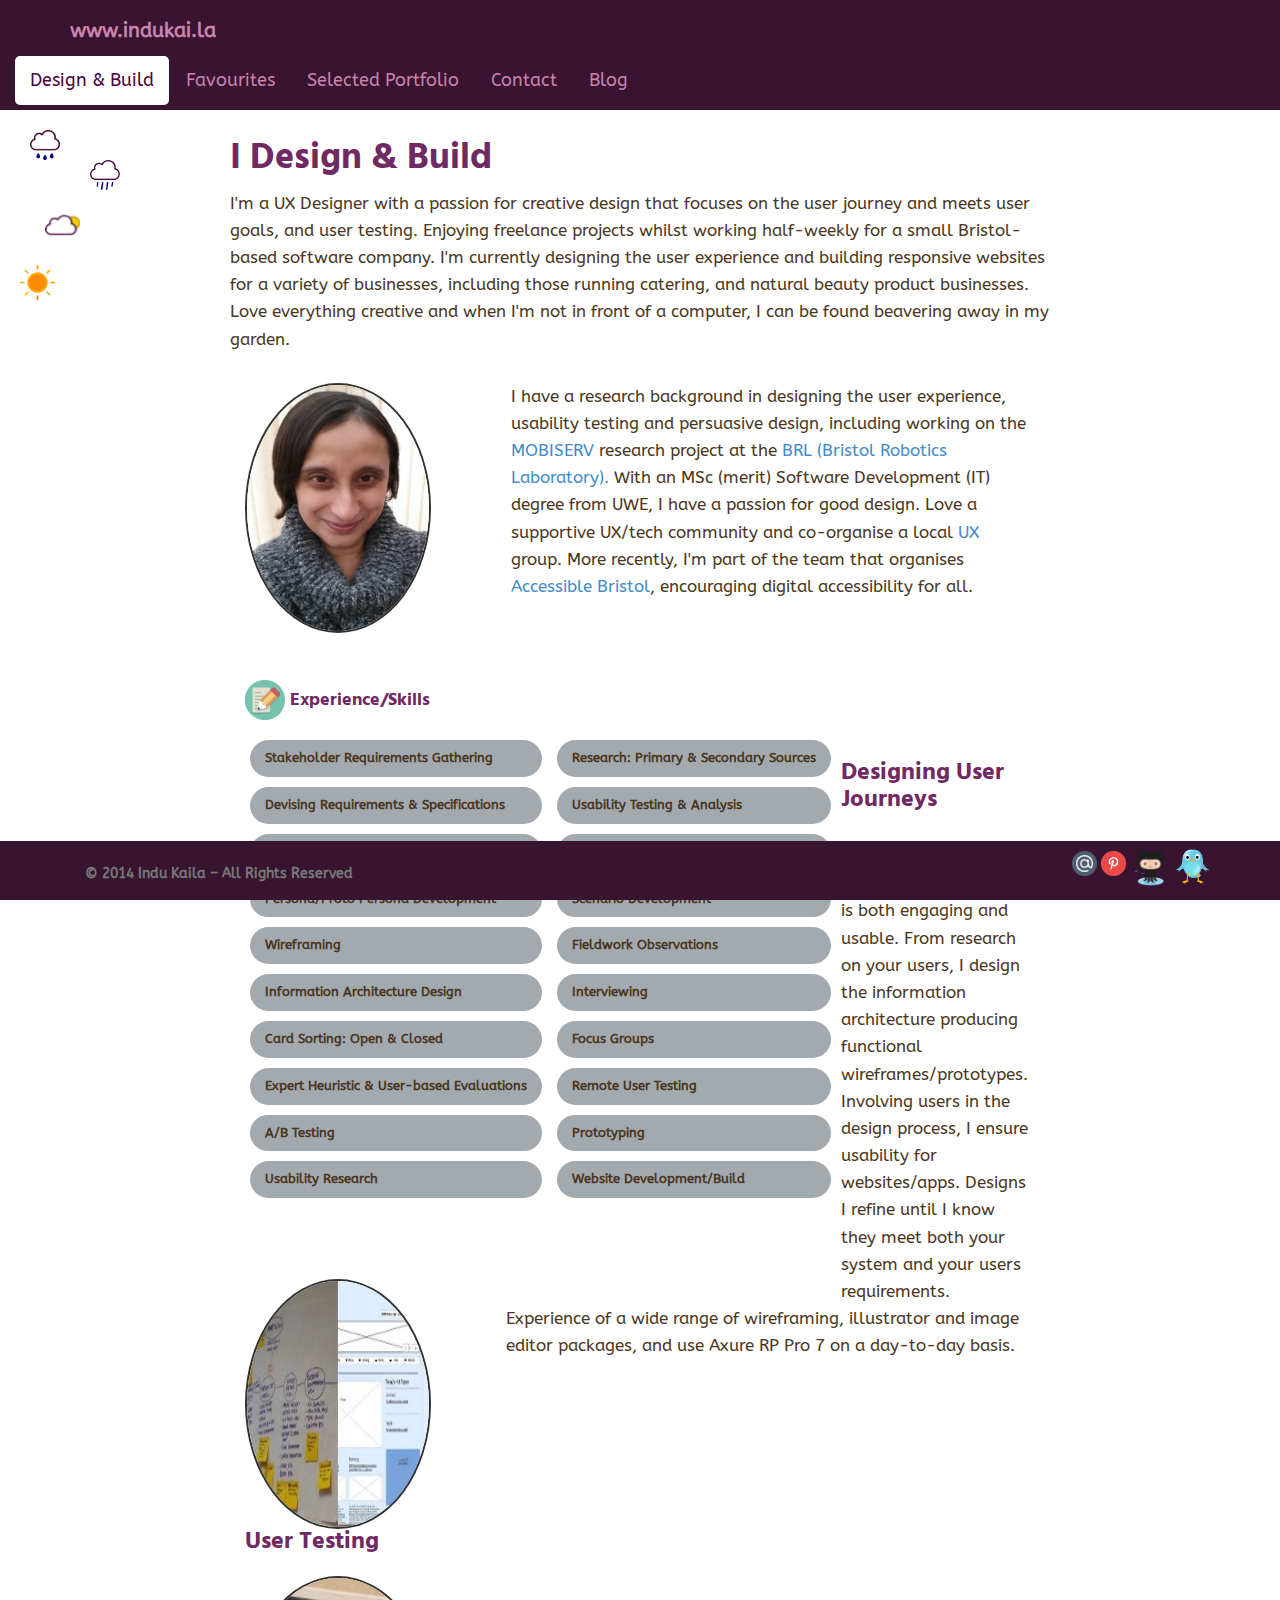
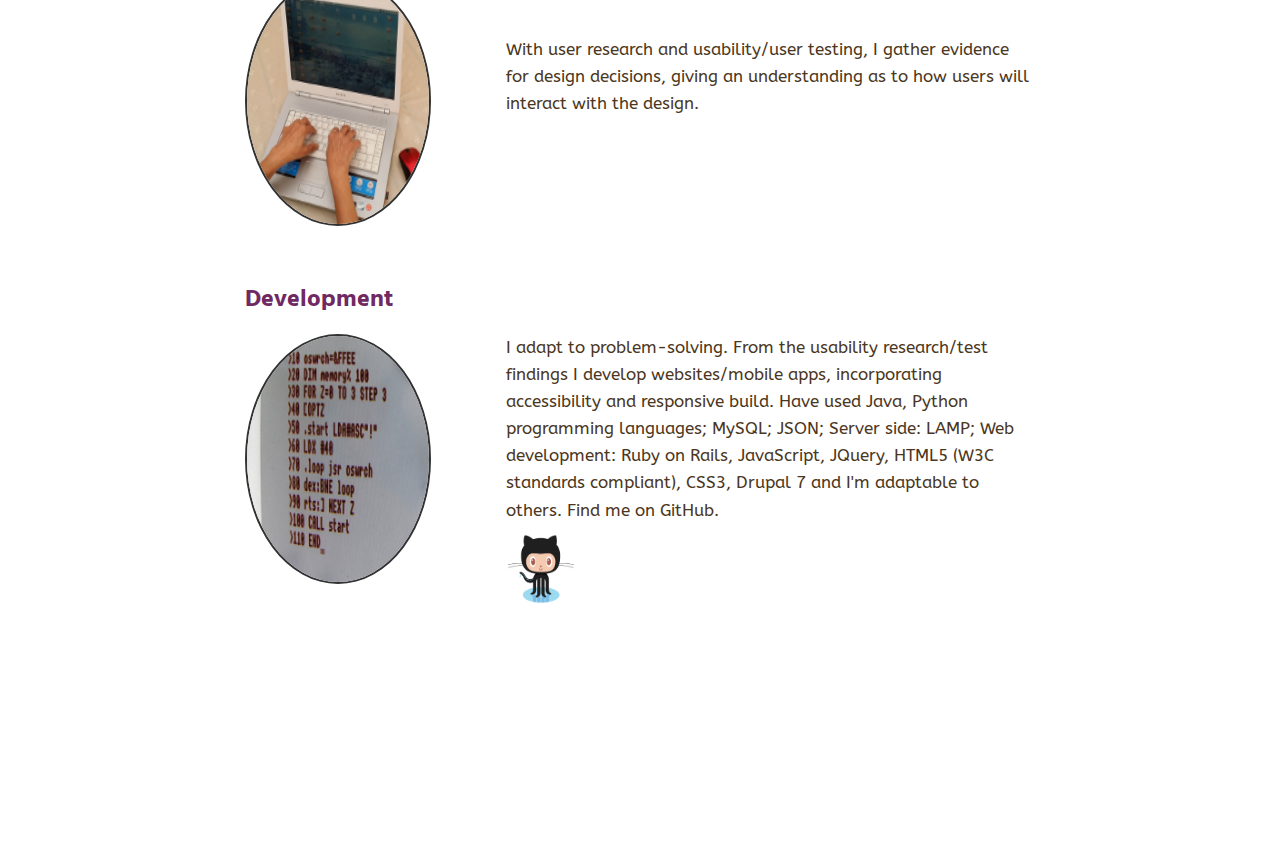
==== OwnWebsite/index.html @ 0c3d5a1a "Initial commit of html css javascript files and files associated with the web pages for the wesbite" ====
<!DOCTYPE html>
<html lang="en">
  <head>
    <title>User Experience Design, Usability Testing & Web Development Bristol | Indu Kaila</title>
    <meta charset="utf-8" />
    <meta name="viewport" content="width=device-width, initial-scale=1.0" />
    <link href="styles.css" rel="stylesheet" /> 
    <link href="indu_kaila.css" rel="stylesheet" /> 
    <link href='http://fonts.googleapis.com/css?family=ABeeZee' rel='stylesheet' type='text/css'>
    <link href='http://fonts.googleapis.com/css?family=Hind' rel='stylesheet' type='text/css'>
  </head>
  <body>
    <!--<div id="wrap">-->
       <div class="navbar navbar-default navbar-fixed-top">
        <div class="container">
         <div class="navbar-header">
           <!--<button type="button"  class="navbar-toggle" data-toggle="collapse" data-target=".navbar-collapse">           
            <div id="toggle_menu">
				<p>menu</p>	            
            </div>
            <span class="icon-bar"></span>
            <span class="icon-bar"></span>
            <span class="icon-bar"></span>
           </button>-->
           <div class="navbar-toggle" data-toggle="collapse" data-target=".navbar-collapse">menu</div> 
           <b><a class="navbar-brand" href="index.html">www.indukai.la </a></b> <!--brand in the top navbar-->
       <!--<a href="../" class="navbar-brand">Indu</a>-->
   	   </div> 
   	   </div> 
        <div class="collapse navbar-collapse">
	     <nav id="nav">
           <ul class="nav nav-pills">                <!-- did use previously"nav navbar-nav"> -->
             <li class="active"><a href="#">Design & Build</a></li>
             <li><a href="favourites.html">Favourites</a></li>
             <li><a href="selected_portfolio.html">Selected Portfolio</a></li>
             <li><a href="contact.html">Contact</a></li>
             <li><a href="blog.html">Blog</a></li>      
           </ul>
        </nav>
        </div><!--nav-collapse-->
      </div>
    <!--</div>--> 
    <div class="container">
     <!-- <div class="a start">        			
      </div>-->
     <div class="container">  
      <div id="wrap">  
	    <div class="row">
	      <div class="col-md-13">
	      	<div class="row top-buffer"> <!-- use this for lines where a buffer is needed -->		
		   		<h1>I Design & Build</h1>		
					<p>I'm a UX Designer with a passion for creative design that focuses on the user journey and meets user goals, and user testing. Enjoying freelance projects whilst working half-weekly for a small Bristol-based software company. I'm currently designing the user experience and building responsive websites for a variety of businesses, including those running catering, and natural beauty product businesses. Love everything creative and when I'm not in front of a computer, I can be found beavering away in my garden.</p>					
   						</div>    			
		   					<div class="circle_for_indu_photo">
									<img width="186" height="250" src="photo_new_indu.png" alt="Photo of Indu" class="img-circle" style="float:left; margin:0 80px 0 0;">
								</div>				
     							<p>I have a research background in designing the user experience, usability testing and persuasive design, including working on the <a href="http://www.brl.ac.uk/researchprojects/mobiservproject.aspx">MOBISERV</a> research project at the <a href="http://www.brl.ac.uk/">BRL (Bristol Robotics Laboratory).</a> With an MSc (merit) Software Development (IT) degree from UWE, I have a passion for good design. Love a supportive UX/tech community and co-organise a local <a href="http://www.meetup.com/SWUX-meetup-com/">UX</a> group. More recently, I'm part of the team that organises <a href="http://www.accessiblebristol.org.uk/">Accessible Bristol</a>, encouraging digital accessibility for all.</p>  							
     									<div	class="experience_skills_header"><h4><img width="40" height="40" src="experience_skills.png" alt="Experience/Skills icon"> Experience/Skills</h4></div>
					<div class="skills_experience_list_location">
						<p class="skills_experience_column">Stakeholder Requirements Gathering</p>
						<p class="skills_experience_column">Devising Requirements & Specifications</p>
						<p class="skills_experience_column">Collaborative Design</p>
						<p class="skills_experience_column">Persona/Proto Persona Development</p>
						<p class="skills_experience_column">Wireframing</p>
						<p class="skills_experience_column">Information Architecture Design</p>
						<p class="skills_experience_column">Card Sorting: Open & Closed</p>
						<p class="skills_experience_column">Expert Heuristic & User-based Evaluations</p>
						<p class="skills_experience_column">A/B Testing</p>	
						<p class="skills_experience_column">Usability Research</p>	
					</div>
					<div class="skills_experience_list_location">
						<p class="skills_experience_column">Research: Primary & Secondary Sources</p>		
						<p class="skills_experience_column">Usability Testing & Analysis</p>
						<p class="skills_experience_column">Task Analysis</p>
						<p class="skills_experience_column">Scenario Development</p>
						<p class="skills_experience_column">Fieldwork Observations</p>
						<p class="skills_experience_column">Interviewing</p>
						<p class="skills_experience_column">Focus Groups</p>
						<p class="skills_experience_column">Remote User Testing</p>		
						<p class="skills_experience_column">Prototyping</p>	
						<p class="skills_experience_column">Website Development/Build</p>	
					</div>
     							<h3>Designing User Journeys</h3>		
     							<div class="circle_for_design">
     							<!--<div id="circle_1">-->	
   				 				<img width="186" height="250" src="iteration_egs.jpg" alt="Iteration examples" class="img-circle" style="float:left; margin:0 75px 0 0;">
   	   					</div> 
									<p>I have an eye for detail and provide design that is both engaging and usable. From research on your users, I design the information architecture producing functional wireframes/prototypes. Involving users in the design process, I ensure usability for websites/apps. Designs I refine until I know they meet both your system and your users requirements. Experience of a wide range of wireframing, illustrator and image editor packages, and use Axure RP Pro 7 on a day-to-day basis.</p>
   	   			   	<div class="circle_for_user_testing">	
   	   			   		<h3>User Testing</h3>	
   	   			   		<!--<div id="circle_1">-->
   								<img width="186" height="250" src="user_testing_photo.png" alt="User testing" class="img-circle" style="float:left; margin:0 75px 0 0;">
   	   					</div>	
									<p>With user research and usability/user testing, I gather evidence for design decisions, giving an understanding as to how users will interact with the design.</p>		
   	   			 		<div class="circle_for_development">
   	   						<h3>Development</h3>	
   	   						<!--<div id="circle_1">-->	
   								<img width="186" height="250" src="bbc_micro_assembly_listing.png" alt="BBC Micro assembly listing" class="img-circle" style="float:left; margin:0 75px 0 0;">
   	   					</div> 
									<p>I adapt to problem-solving. From the usability research/test findings I develop websites/mobile apps, incorporating accessibility and responsive build. Have used Java, Python programming languages; MySQL; JSON; Server side: LAMP; Web development: Ruby on Rails, JavaScript, JQuery, HTML5 (W3C standards compliant), CSS3, Drupal 7 and I'm adaptable to others. Find me on GitHub.</p><a href="https://github.com/InduKaila"><span title="I'm on GitHub"><img src="Octocat.png" alt="github_icon" width="70" height="70"></span></a>			
     	  </div>
     	 </div>
     	 </div>	  	
     				<div id="cloudyRain">
     				  	<img width="30" height="30" src="cloudy_rain_purple_lining.png" alt="Cloud and rain">
     				</div>	
					<div id="heavyRain">
     				  	<img width="30" height="30" src="heavy_rain_purple_lining.png" alt="Cloud and heavy rain">
     				</div>	
     				<div id="sunshineRise">
     				  	<img width="35" height="20" src="sunshine_rise_purple_lining.png" alt="Sunshine rise">
     				</div>	
     				<div id="sunshine">
     				  	<img width="35" height="35" src="sunshine.png" alt="Sunshine">
     				</div>			 	
   		   	</div>
    </div>
		  <!--</div>-->
      <div class="navbar navbar-default navbar-fixed-bottom">
	   	<div class="container">
	     		<p class="navbar-text">&copy; 2014 Indu Kaila  &ndash; All Rights Reserved</p>
      	   <span id="twitter_icon_bottom"><a href="https://twitter.com/PinnyPinschen"><span title="Tweet me on Twitter"><img src="twitter_bird.png" alt="twitter_icon" width="35" height="35"></span></a></span>
	         <span id="github_icon_bottom"><a href="https://github.com/InduKaila"><span title="I'm on GitHub"><img src="Octocat.png" alt="github_icon" width="49" height="37"></span></a></span>
	         <span id="pinterest_icon_bottom"><a href="http://www.pinterest.com/uxdesignbuild/"><span title="Pin me on Pinterest"><img src="pinterest.png" alt="pinterest_icon" width="25" height="25"></span></a></span>
	         <span id="email-contact_icon_bottom"><a href="mailto:pinschen@gmail.com" target="_top"><span title="To email me"><img src="email.png" alt="email icon" width="25" height="25"></span></a></span>	   
      	</div>  
      </div> 
     <!--</div>-->
     <div id="push">
     </div>
     
       <div class="footer">
           <div class="container">
           	<p class="muted credit"></p>
           </div>
       </div>   
    <!--</div>/.container -->
    
    <script type="text/javascript" src="https://ajax.googleapis.com/ajax/libs/jquery/1.10.2/jquery.min.js"></script>
    <script src="js/bootstrap.js"></script>
  </body>
</html>
---- OwnWebsite/indu_kaila.css ----
/*headings*/
h1 {
	  font-family: 'Hind', sans-serif;
	  margin-top: 40px;
	  /*margin-top: 28px;*/
     margin-bottom: 10px;
	  color: #702963; /*Dark purple colour*/
	  font-weight: bold; 
}


h2 {
	  font-family: 'Hind', sans-serif;
	  margin-top: 20px;
     margin-bottom: 5px;
	  color: #702963; /*Dark purple colour*/
	  font-weight: bold; 
}


h3 {
    font-family: 'Hind', sans-serif;
    margin-top: 40px;
    margin-bottom: 20px;
    color: #702963; /*Dark purple colour*/
    font-weight: bold; 
    /*clear: both;  /*new*/
}
 
 
h4 {
    font-family: 'Hind', sans-serif;
    margin-top: 20px;
    margin-bottom: 5px;
    color: #702963; /*Dark purple colour*/
    font-weight: bold; 
    clear: both;  /*new*/
}


h5 {
    font-family: 'Hind', sans-serif;
    margin-top: 80px;
    margin-bottom: 40px;
    color: #702963; /*Dark purple colour*/
    font-weight: bold; 
}


/*layout for header on the more to come page*/
.header_on_more_to_come_page {
	 font-family: 'Hind', sans-serif;
	 font-size: 15px;
  	 background-color:  #A2A9AF; /*blue grey chateau*//*#C1CDCD; /*Azure 3 colour*/
  	 border-radius: 20px;
  	 padding: 8px 15px 8px 15px;
    margin-top: 40px;  
    margin-bottom: 30px;
    margin-left: -5px;
    margin-right: 600px;
}



/*body*/  
body {
    font-family: 'ABeeZee', sans-serif;
    font-size: 17px;
    line-height: 1.6;
    color: #4B3621; /*Cafe noir (black coffee) colour*/ 
    background-color:  #FFFFFF; /*#E3DAC9; /*bone*//*#F5F5DC; /*#FFFFFF;*/
  /*background-image:url('brickinvert4.png');*/
    margin: 0% 18%;
    margin-bottom: 180px;
    padding-top: 100px;
}  



/*two lists of skills/experience*/
.skills_experience_column {
    font-family: 'ABeeZee', sans-serif;
    font-size: 13px;
    /*font-style: normal;*/
    font-variant: normal;
    color: #4B3621; /*Cafe noir colour*/
    font-weight: bolder;
    background-color: #A2A9AF; /*blue grey chateau*/ /*#C1CDCD; /*Azure 3 colour*/
    border-radius: 20px;
    padding: 8px 15px 8px 15px;
    margin-top: 10px;  
    margin-bottom: 1px;
    margin-left: 5px;
    margin-right: 10px;
}




/*layout for the two lists of skills/experience columns*/
.skills_experience_list_location {
	 float: left;
	 margin-bottom: 80px;
}




/*uxdesign I heart on home page*/
.ux_design_i_heart {
	 margin-top: 5px;
    margin-bottom: 1px;
    padding-top: 20px;
    padding-bottom: 5px;
    padding-left: 0;
    margin-left: 0;
}



/*uxdesign I heart left and right columns on home page*/
.ux_design_i_heart_list_left_column {
    float: left;
    width: 40%;
    margin:0 10px 0 0;
}


.ux_design_i_heart_list_right_column {
    margin-left: 60%; 
}




/*bookmarks*/
.bookmarks {
	 margin-top: 1px;
    margin-bottom: 50px;
    padding-top: 10px;
    padding-bottom: 5px;
    padding-left: 0;
    margin-left: 0;
}
	
	


/*bookmark list left and right columns on home page*/
.bookmark_list_left_column {
	 margin-top: 30px;
    float: left;
    width: 40%;
    margin:0 40px 0 0;
}



.bookmark_list_right_column {
    margin-left: 60%;
}




/*experience skills header on home page*/
.experience_skills_header {
	 margin-top: 80px;
    margin-bottom: 10px;
}



/*experience drawing on home page*/
.experience_skills_drawing {
	 margin-top: 1px;
	 margin-bottom: 180px;
	 padding-top: 5px;
}




/*UX Bookshelf*/
.ux_bookshelf {
	 margin-top: 40px;
    margin-bottom: 50px;
    padding-top: 40px;
    padding-bottom: 5px;
    padding-left: 0;
    margin-left: 0;
}




/*UX Bookshelf - removing the bullet point for the book description*/
.book_description {
   margin-bottom: 20px;
}




/*horizontal purple block at the end of the Contact page*/
#horizontal_page_ending_block {
    width: 100%; /*700px;*/
    height: 25px;
    background-color: #381431; /*Dark purple colour*/
    margin-top: 20%;
}



/*circular photos*/
.circle_for_indu_photo {
    margin-top: 20px;
    margin-bottom: 20px;	
}


.circle_for_design {
    margin-top: 20px;
    margin-bottom: 30px;
    /*clear: both;  /*new*/*/
}


.circle_for_user_testing {
    margin-top: 60px;
    margin-bottom: 80px;
    clear: both;  /*new*/
}


.circle_for_development {
    margin-top: 170px;
    margin-bottom: 20px;
    clear: both;  /*new*/
}
 
 
.img-circle {
    border: solid 2px #323232; /*shade of black colour*/
}
 
 

/*square drawing*/
#square_1 {
    margin-top: 10px;
    position: relative;
    top: 10%;
    left: 25%;
}



@media screen and (max-width: 698px) {
#square_1 {
	 display: none;
	}
}


/*note pad photo*/
.notepad_photo {
	 border: solid 5px #5E5E5E; 
	 border-radius: 20px;	
	 margin-top: 10px;
	 margin-bottom: 20px;
	 margin-left: 190px;
	 position: center;
}



/*location of the 'me' illustration*/
#illustration_me_location {
	 margin-left: 150px;
}


#illustration_me_favourites_location {
 	margin-left: 120px;
 	margin-bottom: 70px;
}



/*several chunks of code, navigation bar related:-*/
.nav {
	margin-bottom: 5px;
}



#nav ul li.active a,
#nav ul li a:hover {
    color: #4E0041; /*Purple colour of font when highlighted*/
    /*line-height: 17px;/*keep the line-height the same in the hovered and non-hovered states to prevent the menu fidgeting at mouse hover*/*/
}


.nav > li > a:hover,
.nav > li > a:focus {
    text-decoration: none;
    background-color: #FFFFFF; /*White colour of pillboxes*/
    font-weight: normal; 
    /*line-height: 17px;/*removed this to keep the line-height the same in the hovered and non-hovered states to prevent the menu fidgeting at mouse hover*/*/
}


.navbar-default .navbar-link:hover {
    color: #FFFFFF;	/*White colour of pillboxes when you hover*/
}


.nav > li > a {
    position: relative;
    display: block;
    color: #CA82AF; /*Colour of font on navbar*/ 
    font-size: 18px;    
}


.nav > li.disabled > a:hover,
.nav > li.disabled > a:focus {
    color: #98817B; /*Cinereous colour*/
    text-decoration: none;
    background-color: transparent;
    cursor: not-allowed;
}


.nav-pills > li.active > a,
.nav-pills > li.active > a:hover,
.nav-pills > li.active > a:focus {
    color:  #FFFFFF; 
  /*height of stationary pillbox when page clicked*/
    background-color:  #FFFFFF; /*White colour of pillboxes when the page is permanently clicked*/
}


.navbar-default {
 	 font-family: 'ABeeZee', sans-serif;
    color: #FFFFFF; /*Changed to the #FFFFFF so as to not have a dark brown line under the navbar*/
    background-color: #FFFFFF; /*White colour*/
    border-color: /*#e7e7e7;*/
    margin-left: /*11%;*/
    margin-right: /*11%;*/
    padding-bottom: 0.5%;
    padding-top: 0.5%;
    border-color:  #FFFFFF; /*White colour*/
    border-bottom: 0px solid;
}



.navbar-brand {
    float: left;
    /*padding: 15px 15px;*/
    font-family: 'ABeeZee', sans-serif;
    font-size: 20px;
    line-height: 20px;
    color: #8B1A1A; /*Saddlebrown colour*/
}


.navbar-default .navbar-brand {
    color:  #CA82AF; /*Variation of pink colour*/
    font-family: 'ABeeZee', sans-serif;
    font-weight: bold;
}


.navbar-default .navbar-brand:hover,
.navbar-default .navbar-brand:focus {
	 font-family: 'ABeeZee', sans-serif;
    color: #FFFFFF; /*White colour*/
    background-color: transparent;
}


.navbar-fixed-bottom {
    background-color: #381431; /*Purple colour*/
    /*#2a0f25;*/
    /*#43183b;*/
    /*#4e1c45;*/
    /*background-image:url('brickinvert4.png');*/   
}


.navbar-fixed-top {
    background-color: #381431; /*Purple colour*/
    /*#43183b;*/
    /*#2a0f25;*/
    /*#43183b;*/
    /*#4e1c45;*/
    font color: #FFFFFF; /*White colour*/
    /*font-weight: normal;*/
    /*background-image:url('brickinvert4.png');*/
    text-align: center;
    /*margin-bottom: 5px;*/
}


.navbar-text {
	 font-family: 'ABeeZee', sans-serif;
    font-size: 14px;	 
    font-weight: bold;
    /*margin-right: 740px;*/
}



#email-contact_icon_bottom {
	 position: relative;
	 float: right; /*left;*/
	 padding-top: 1px;
}



#pinterest_icon_bottom {
	 position: relative;
	 float: right; /*left;*/
	 padding-top: 1px;
	 padding-left: 4px;
}



#github_icon_bottom {
	 position: relative;
	 float: right; /*left;*/
	 padding-top: 1px;
}



#twitter_icon_bottom {
	 position: relative;
	 float: right; /*left;*/
	 padding-top: 1px;
}



#toggle_menu {
	color: #FFFFFF; /*White colour*/
}



.navbar-default .navbar-toggle:hover, .navbar-default .navbar-toggle:focus {
    background-color: grey; /*Grey colour*/
}



/*to hide the horizontal scrollbar*/
/*html, body {
    max-width: 100%;
    overflow-x: hidden;
}*/



/*forms*/
.formRow label {
	 color:  #926F5B;
	 font-family: 'ABeeZee', sans-serif;
    /*font-family: Arial, Verdana, sans-serif;*/
    font-size: 16px;
    font-weight: bold;
    display: block;
}


.formRow:hover label {
	 color: #A85387; /*Dahlia mauve colour*/
}


.formReq {
	 color:  #0AA0E9; /*Blue colour*/
	 font-family: 'ABeeZee', sans-serif;
	 /*font-family: Arial, Verdana, sans-serif;*/ 
	 font-size: 0.923em;
	 line-height: 1em;
	 margin-top: 150px; 
	 padding-left: 20px;
}


.formRow {
	 padding-top: 10px;
}



/*button on the contact form*/ 
button {  
	 color: #4B3621; /*Cafe noir colour*/
	 font-family: 'ABeeZee', sans-serif;
    /*font-family: Arial, Tahoma, Verdana, sans-serif;*/ 
    font-size: 1em; 
    font-weight: normal;
    margin-left: 1%; 
    margin-bottom: 100px;
    border: solid 1px #000;
    border-radius: 10px;
}


button:hover {
     background-color:#CA82AF; /*Purple colour*/
} 



/*portfolio folder*/ 
#folder {
	  padding-left: 30%; /*230px;*/
	  padding-top: 1%; /*40px;*/
	  white-space: pre-line;
}


.folders {
     list-style: none;	
     margin-top: 40px;
     margin-bottom: 40px;   
     padding-bottom: 20px;
     margin-left:-40px;
     /*margin: 0 15px 0 0;*/
}


#folders li {
	  padding: 30px 50px 5px 0px;
}




/*icons*/
#cloudyRain {
	  position: fixed;
	  top: 130px;
	  left: 30px;
}


#heavyRain {
	  position: fixed;
	  top: 160px;
	  left: 90px;
}

	 
#sunshineRise {
	  position: fixed;
	  top: 210px;
	  left: 45px;
}


#sunshine {
	  position: fixed;
	  top: 265px;
	  left: 20px;
}


#back_arrow {
	  font-family: 'ABeeZee', sans-serif;
	  font-size: 15px;	 
	  position: fixed;
     bottom: 80px;
	  left: 50px; 
}



/*image border on portfolio squares*/
.imgborder {
     border: 5px solid #808080;	/*Dark grey colour*/
}



/*image border on portfolio squares to change colour when hovering over the squares*/
.imgborder:hover {
     border-color: #702963; /*Purple colour*/
}



/*Text info on the portfolio squares when the user hovers over the squares*/
.info {
     background-color: Black;
     filter: alpha(opacity=70);
     opacity: 0.7;
     position: absolute;
     display: block;
     color: White;
     font-family: 'ABeeZee', sans-serif;
     text-align: center;
     font-size: 12pt;
     padding-bottom: 3px;
     padding-top: 1px;
     outline-width: 5px solid black;
     margin-left: 5px;
     margin-right: 5px;
}



/*ios7 OfferApp screen designs png image*/
#ios7_offerapp_screen_designs {
	  padding-right: 0px;
	  padding-top: 5px;
	  padding-bottom: 30px;
	  margin-bottom: 60px;
}



/*to make sure there is a margin below the ios7 OfferApp screen designs image*/
#ios7_offerapp_design {
	margin-top: 50px;
	margin-bottom: 80px;
}



/*Bristol Wireless screen design png images*/
#bristol_wireless_screen_designs {
	  padding-right: 0px;
	  padding-top: 30px;
	  padding-bottom: 30px;
}



/*clickable portfolio square images on the selected portfolio page*/
#portfolio_squares ul li {
     list-style-type: none;
     padding-left: 2px;
     padding-right: 2px;
     padding-top: 2px;
     padding-bottom: 2px;
     float: left;
}	



/*location of clickable images on the selected portfolio page*/
.portfolio_location {
	  margin-top: 0.5px;
     margin-bottom: 180px;  
     margin-left: -10px;
}




/*outcomes from work done on each of the pages showing the portfolio pieces*/
.work_outcomes {
     font-family: 'ABeeZee', sans-serif;
     font-size: 14px;
     /*font-style: normal;*/
     font-variant: normal;
     color: #4B3621; /*Cafe noir colour*/
     font-weight: bold;
     background-color:  #A2A9AF; /*blue grey chateau*//*#C1CDCD; /*Azure 3 colour*/
     border-radius: 20px;
     padding: 8px 15px 8px 15px;
     margin-top: 10px;  
     margin-bottom: 1px;
     margin-left: -5px;
     margin-right: 10px;
}



/*the text tooltip ie text appearing when the user hovers over the specified image - used on the Twitter bird image on the contact page and the back arrow image on each of the pages showing the portfolio pieces*/
.tooltip {
    display: inline;
    position: relative;
}



.tooltip:hover:before {
    border: solid;
    border-color: #333 transparent;
    border-width: 6px 6px 0 6px;
    bottom: 20px;
    content: "";
    left: 50%;
    position: absolute;
    z-index: 99;
}



.tooltip:hover:after {
    background: #333;
    background: rgba(0,0,0,.8);
    border-radius: 5px;
    bottom: 26px;
    color: #fff;
    content: attr(title);
    left: 20%;
    padding: 5px 15px;
    position: absolute;
    z-index: 98;
    width: 220px;
}




/*to make sure the height of the footer is the same as the margin-bottom of the body so that pages are able to scroll down fully*/
.footer {
  height: 70px;
}



/*responsive layout for all the images - catering for differing screen widths/devices, including mobile and tablet*/
img {max-width:100%}



/*responsive layout - catering for differing screen widths/devices, including mobile and tablet*/
@media screen and (max-width: 600px) {
#cloudyRain, #heavyRain, #sunshineRise, #sunshine, #back_arrow, #note_pad {
	  display: none; /*icons to disappear at this width of device to aid a clear responsive layout*/	
}
body {
	  margin: 12px; /*margin setting to aid a responsive layout*/
}	
.formText, .formTextarea, .formSelect {
	  width: 100%;		/*aid a responsive layout*/
}	
/*ios7 OfferApp screen image close-up to disappear at this width of device to aid a clear responsive layout*/
#ios7_offerapp_closeup {
	display: none;
}
/*horizontal purple block to disappear at this width of device to aid a clear responsive layout*/
#horizontal_page_ending_block {
	display: none;
}
/*the menu to display on a separate line at this width of device to aid a clear responsive layout*/
.nav-pills>li {
	clear: both;
}
/*the list to display on a separate line at this width of device to aid a clear responsive layout*/
.ux_bookshelf {
	clear: both;
}
/*to tidy-up the layout of the icon at this width of device to aid a clear responsive layout*/
#pinterest_icon_bottom {
 clear: both;
 margin-bottom: 2px;
}
/*to tidy-up the layout of the icon at this width of device to aid a clear responsive layout*/
#email-contact_icon_bottom {
 margin-bottom: 10px;
}
}


/*responsive layout - catering for differing screen widths/devices, including mobile*/
/*amend the gap above the page h1 headings to be responsive*/ 
@media screen and (max-width: 755px) {
h1 {
	margin-top: 20px;
}
}


/*responsive layout - catering for differing screen widths/devices, including mobile and tablet - 
text to move below the circular images*/
@media screen and (max-width: 400px) {	
.circle_for_indu_photo, .circle_for_design, .circle_for_user_testing, .circle_for_development {
	 margin-top: 10px;
    margin-bottom: 10px;
	 content: "";
    width: 12em;
    display: block;
    overflow: hidden;
  /*for Demonstration to see check the text moves to below the circular images:*/
  /*border: 1px solid green;*/
}
}


/*responsive layout - catering for differing screen widths/devices, including mobile and tablet*/
@media screen and (max-width: 400px) {	
#illustration_me_favourites_location {
 	margin-left: 50px;
 	margin-bottom: 70px;
}
}


/*responsive layout - catering for differing screen widths/devices, including mobile*/
@media screen and (max-width: 400px) {
.footer {
	 margin-top: 90px;
}
}

/*.navbar-fixed-bottom {
position: static;
}*/
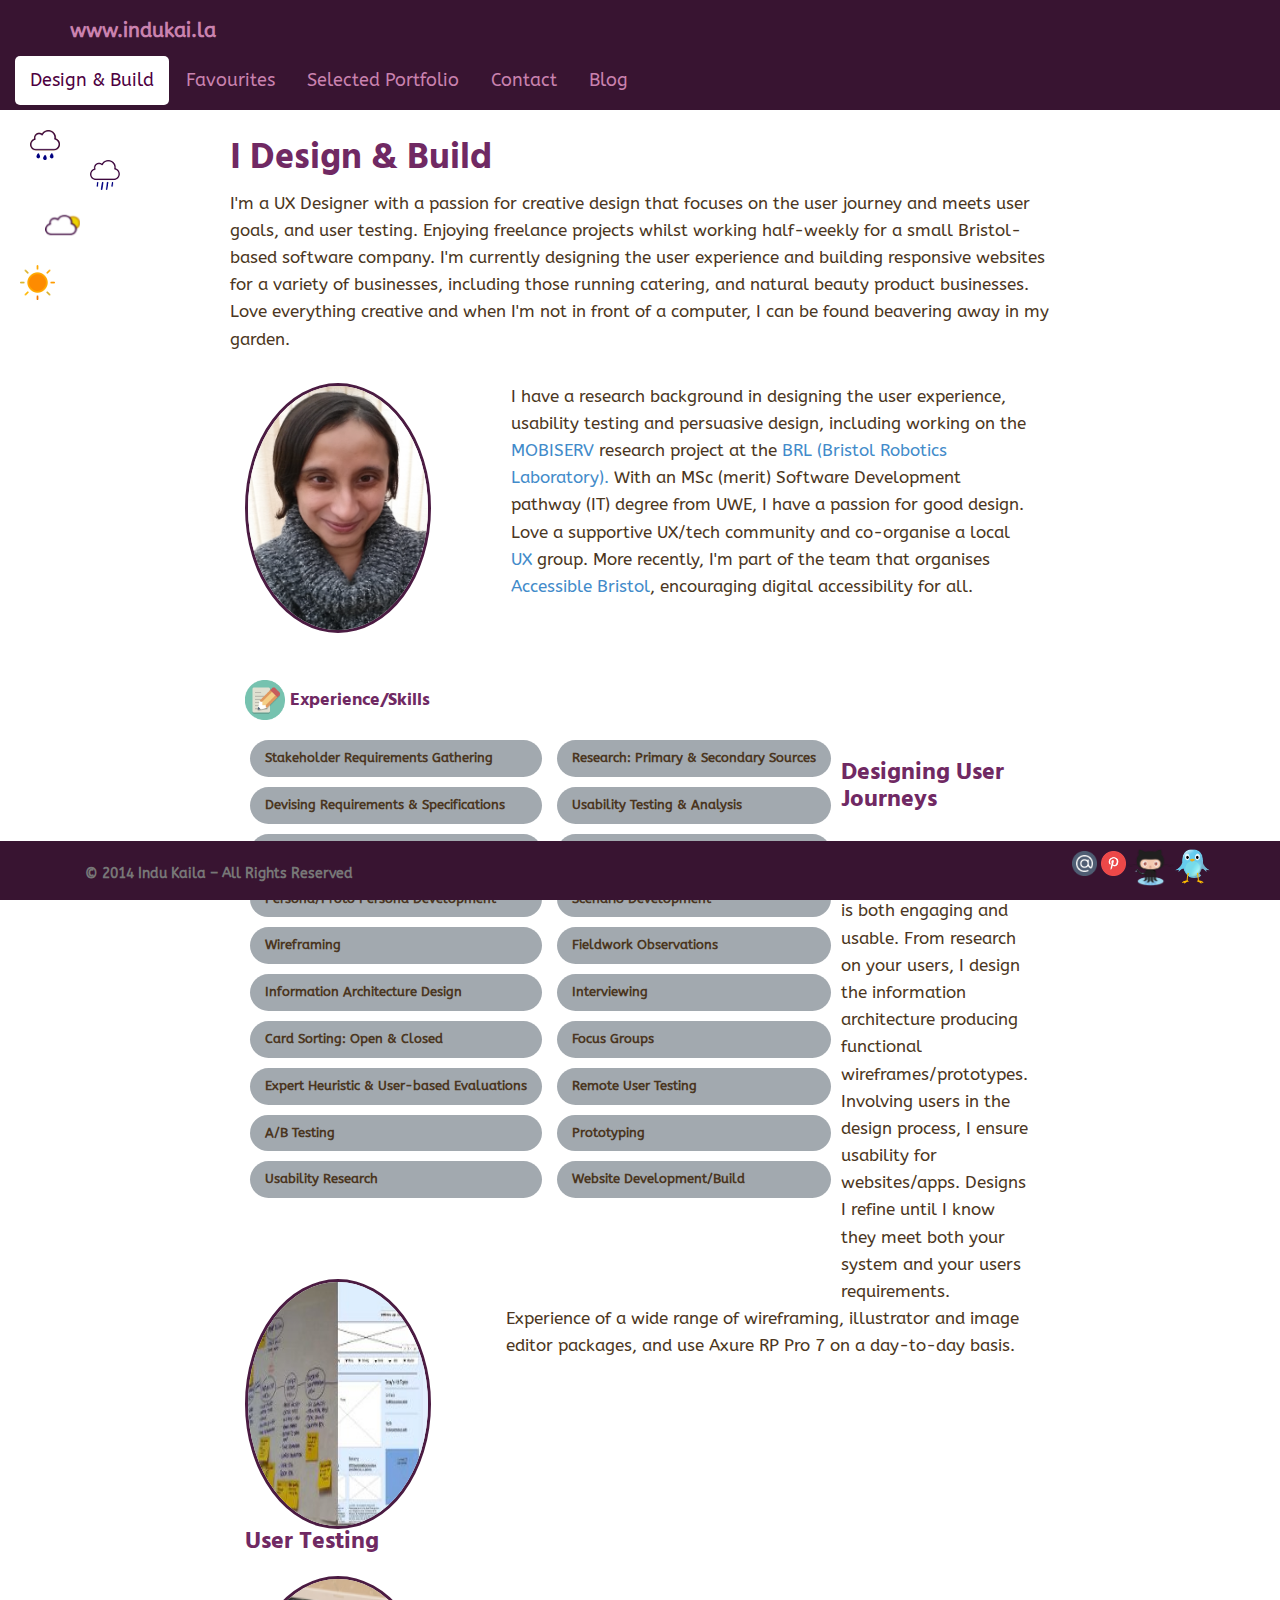
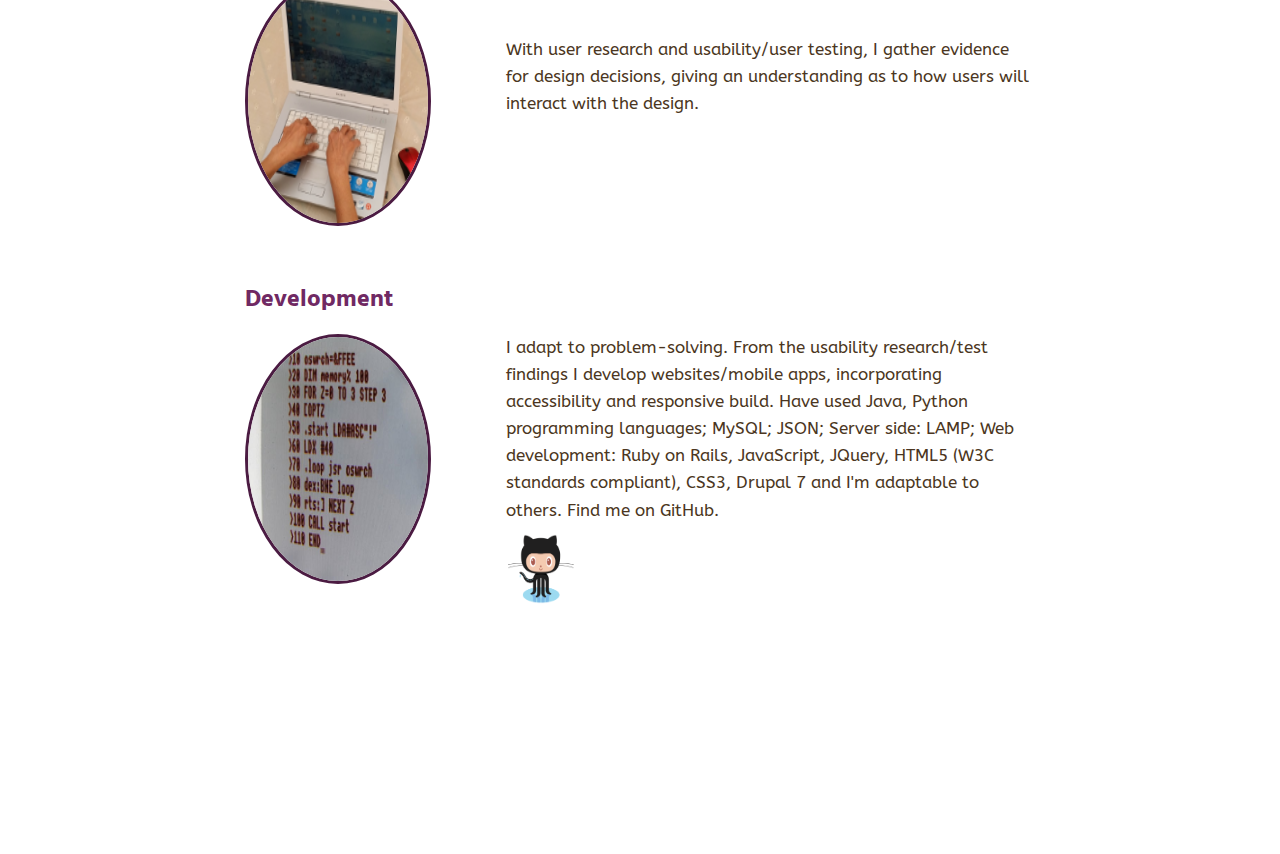
==== commit 83c030a3: "Changed the font to the navbar brand and footer to all html files" ====
--- a/OwnWebsite/index.html
+++ b/OwnWebsite/index.html
@@ -8,6 +8,7 @@
     <link href="indu_kaila.css" rel="stylesheet" /> 
     <link href='http://fonts.googleapis.com/css?family=ABeeZee' rel='stylesheet' type='text/css'>
     <link href='http://fonts.googleapis.com/css?family=Hind' rel='stylesheet' type='text/css'>
+    <link href='http://fonts.googleapis.com/css?family=Dancing+Script' rel='stylesheet' type='text/css'>
   </head>
   <body>
     <!--<div id="wrap">-->
@@ -54,7 +55,7 @@
 		   					<div class="circle_for_indu_photo">
 									<img width="186" height="250" src="photo_new_indu.png" alt="Photo of Indu" class="img-circle" style="float:left; margin:0 80px 0 0;">
 								</div>				
-     							<p>I have a research background in designing the user experience, usability testing and persuasive design, including working on the <a href="http://www.brl.ac.uk/researchprojects/mobiservproject.aspx">MOBISERV</a> research project at the <a href="http://www.brl.ac.uk/">BRL (Bristol Robotics Laboratory).</a> With an MSc (merit) Software Development (IT) degree from UWE, I have a passion for good design. Love a supportive UX/tech community and co-organise a local <a href="http://www.meetup.com/SWUX-meetup-com/">UX</a> group. More recently, I'm part of the team that organises <a href="http://www.accessiblebristol.org.uk/">Accessible Bristol</a>, encouraging digital accessibility for all.</p>  							
+     							<p>I have a research background in designing the user experience, usability testing and persuasive design, including working on the <a href="http://www.brl.ac.uk/researchprojects/mobiservproject.aspx">MOBISERV</a> research project at the <a href="http://www.brl.ac.uk/">BRL (Bristol Robotics Laboratory).</a> With an MSc (merit) Software Development pathway (IT) degree from UWE, I have a passion for good design. Love a supportive UX/tech community and co-organise a local <a href="http://www.meetup.com/SWUX-meetup-com/">UX</a> group. More recently, I'm part of the team that organises <a href="http://www.accessiblebristol.org.uk/">Accessible Bristol</a>, encouraging digital accessibility for all.</p>  							
      									<div	class="experience_skills_header"><h4><img width="40" height="40" src="experience_skills.png" alt="Experience/Skills icon"> Experience/Skills</h4></div>
 					<div class="skills_experience_list_location">
 						<p class="skills_experience_column">Stakeholder Requirements Gathering</p>
@@ -137,6 +138,7 @@
     <!--</div>/.container -->
     
     <script type="text/javascript" src="https://ajax.googleapis.com/ajax/libs/jquery/1.10.2/jquery.min.js"></script>
-    <script src="js/bootstrap.js"></script>
+    <script src="js/bootstrap.min.js"></script>
+    <!--<script src="js/bootstrap.js"></script>-->
   </body>
 </html>--- a/OwnWebsite/indu_kaila.css
+++ b/OwnWebsite/indu_kaila.css
@@ -241,7 +241,7 @@
  
  
 .img-circle {
-    border: solid 2px #323232; /*shade of black colour*/
+    border: solid 3px  #4b1b42; /*shade of purple colour*/
 }
  
  
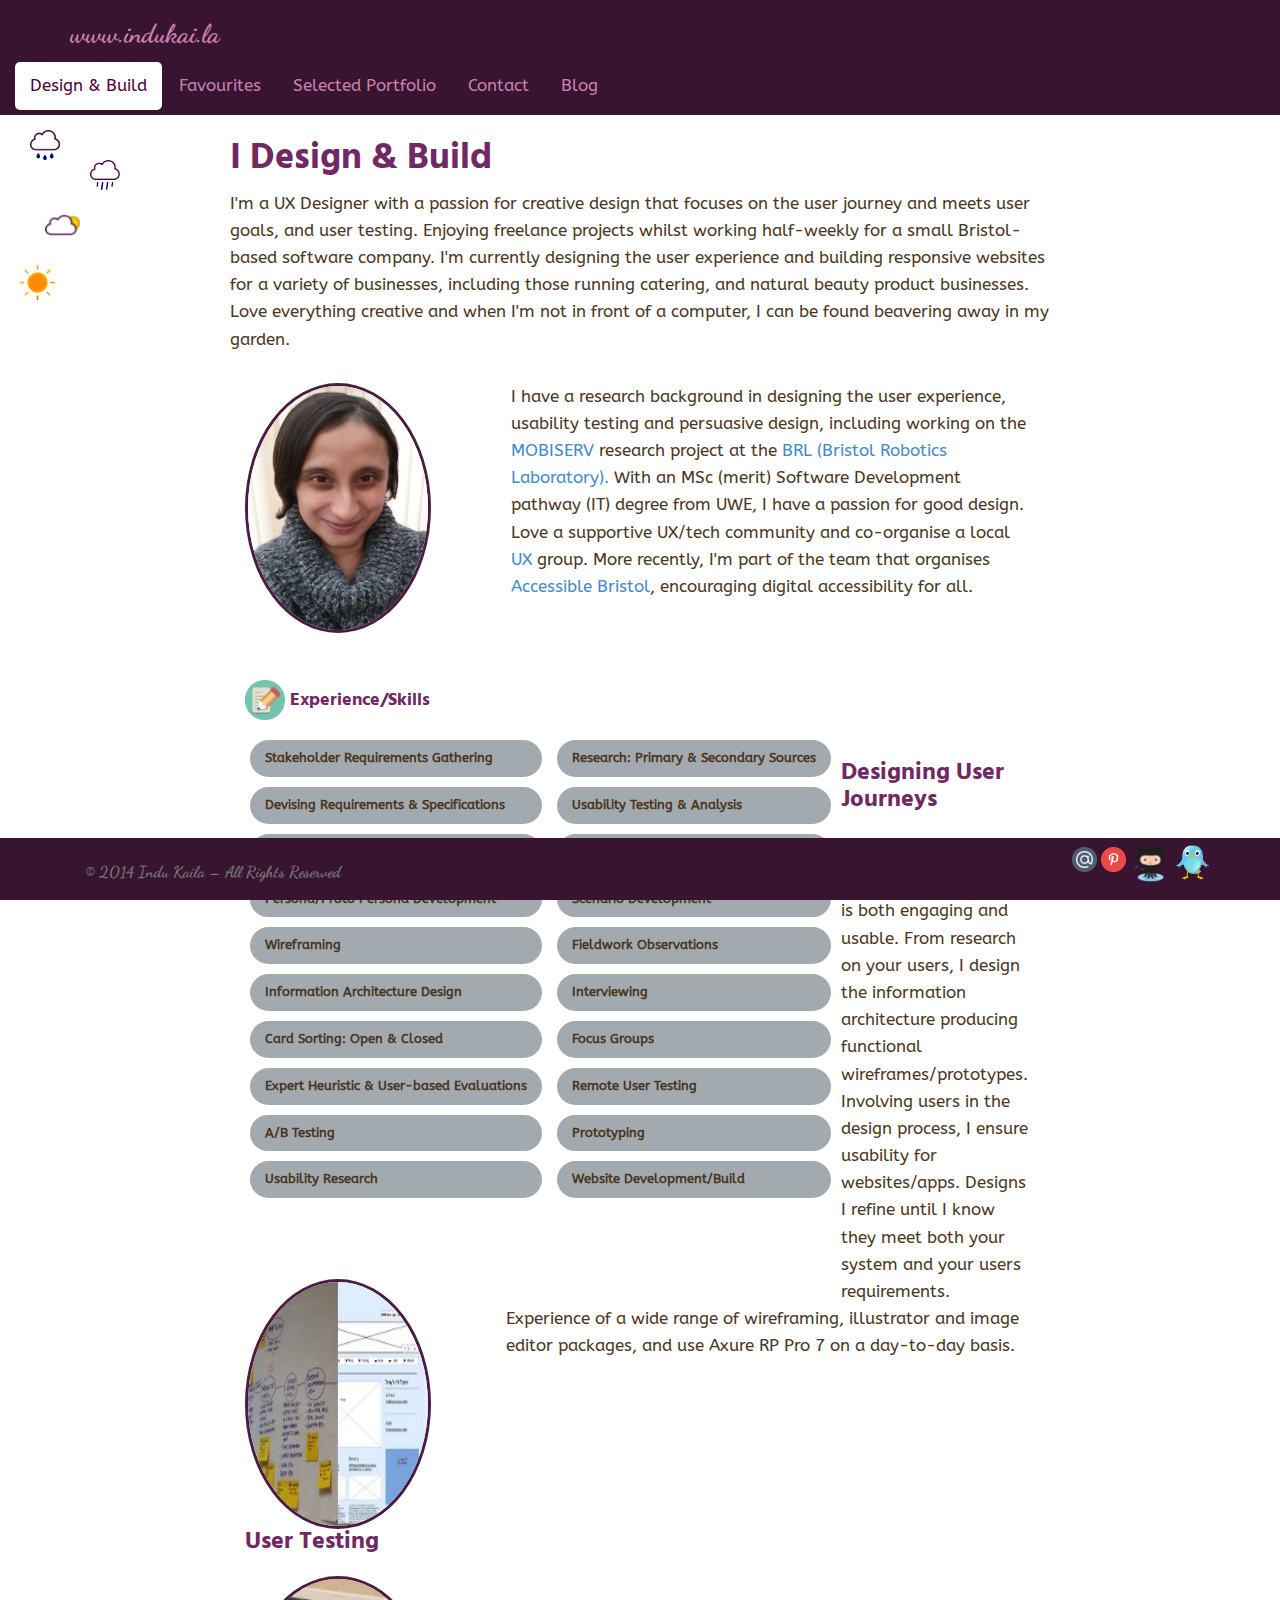
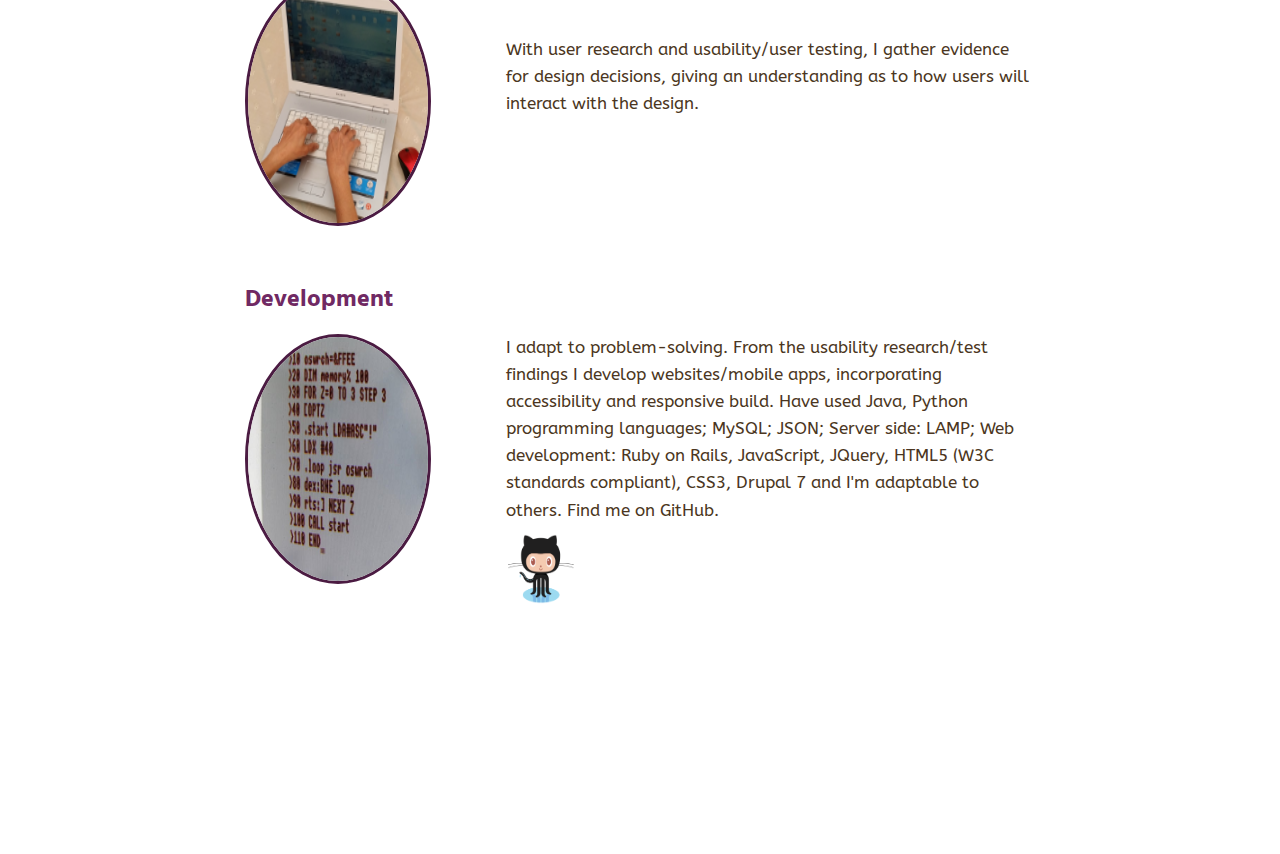
==== commit c38aaa0b: "Changed header fonts" ====
--- a/OwnWebsite/index.html
+++ b/OwnWebsite/index.html
@@ -9,6 +9,7 @@
     <link href='http://fonts.googleapis.com/css?family=ABeeZee' rel='stylesheet' type='text/css'>
     <link href='http://fonts.googleapis.com/css?family=Hind' rel='stylesheet' type='text/css'>
     <link href='http://fonts.googleapis.com/css?family=Dancing+Script' rel='stylesheet' type='text/css'>
+    <link href='http://fonts.googleapis.com/css?family=Courgette' rel='stylesheet' type='text/css'>
   </head>
   <body>
     <!--<div id="wrap">-->
--- a/OwnWebsite/indu_kaila.css
+++ b/OwnWebsite/indu_kaila.css
@@ -298,6 +298,7 @@
 #nav ul li.active a,
 #nav ul li a:hover {
     color: #4E0041; /*Purple colour of font when highlighted*/
+    font-size: 17px;
     /*line-height: 17px;/*keep the line-height the same in the hovered and non-hovered states to prevent the menu fidgeting at mouse hover*/*/
 }
 
@@ -307,6 +308,7 @@
     text-decoration: none;
     background-color: #FFFFFF; /*White colour of pillboxes*/
     font-weight: normal; 
+    font-size: 17px;
     /*line-height: 17px;/*removed this to keep the line-height the same in the hovered and non-hovered states to prevent the menu fidgeting at mouse hover*/*/
 }
 
@@ -320,7 +322,7 @@
     position: relative;
     display: block;
     color: #CA82AF; /*Colour of font on navbar*/ 
-    font-size: 18px;    
+    font-size: 17px;   
 }
 
 
@@ -360,23 +362,23 @@
 .navbar-brand {
     float: left;
     /*padding: 15px 15px;*/
-    font-family: 'ABeeZee', sans-serif;
-    font-size: 20px;
-    line-height: 20px;
+    font-family: 'Dancing Script', cursive;
+    font-size: 26px;
+    line-height: 26px;
     color: #8B1A1A; /*Saddlebrown colour*/
 }
 
 
 .navbar-default .navbar-brand {
     color:  #CA82AF; /*Variation of pink colour*/
-    font-family: 'ABeeZee', sans-serif;
+    font-family: 'Dancing Script', cursive;
     font-weight: bold;
 }
 
 
 .navbar-default .navbar-brand:hover,
 .navbar-default .navbar-brand:focus {
-	 font-family: 'ABeeZee', sans-serif;
+    font-family: 'Dancing Script', cursive;
     color: #FFFFFF; /*White colour*/
     background-color: transparent;
 }
@@ -406,8 +408,8 @@
 
 
 .navbar-text {
-	 font-family: 'ABeeZee', sans-serif;
-    font-size: 14px;	 
+    font-family: 'Dancing Script', cursive;
+    font-size: 16px;	 
     font-weight: bold;
     /*margin-right: 740px;*/
 }
@@ -587,6 +589,7 @@
 /*image border on portfolio squares*/
 .imgborder {
      border: 5px solid #808080;	/*Dark grey colour*/
+     border-radius: 15px;
 }
 
 
@@ -613,7 +616,9 @@
      padding-top: 1px;
      outline-width: 5px solid black;
      margin-left: 5px;
-     margin-right: 5px;
+     margin-right: 5px;
+     border-bottom-left-radius: 15px;
+     border-bottom-right-radius: 15px;
 }
 
 
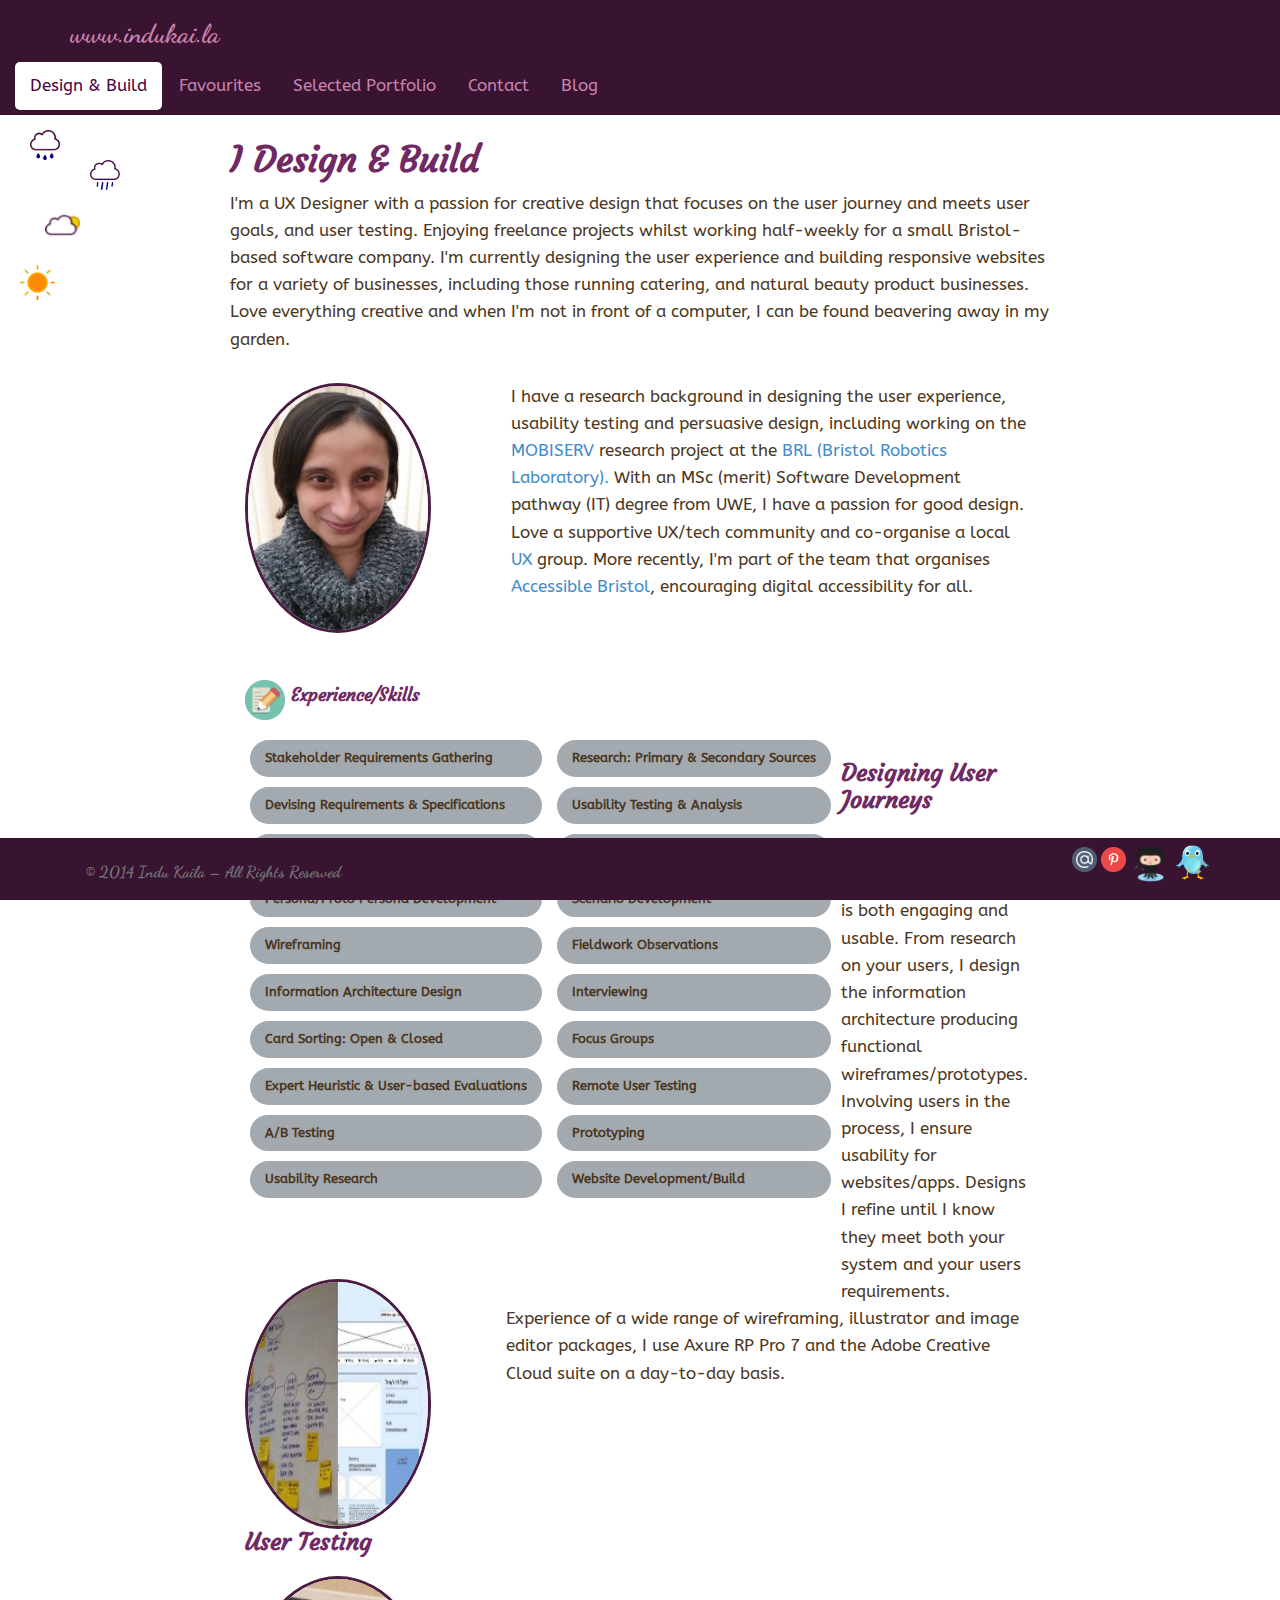
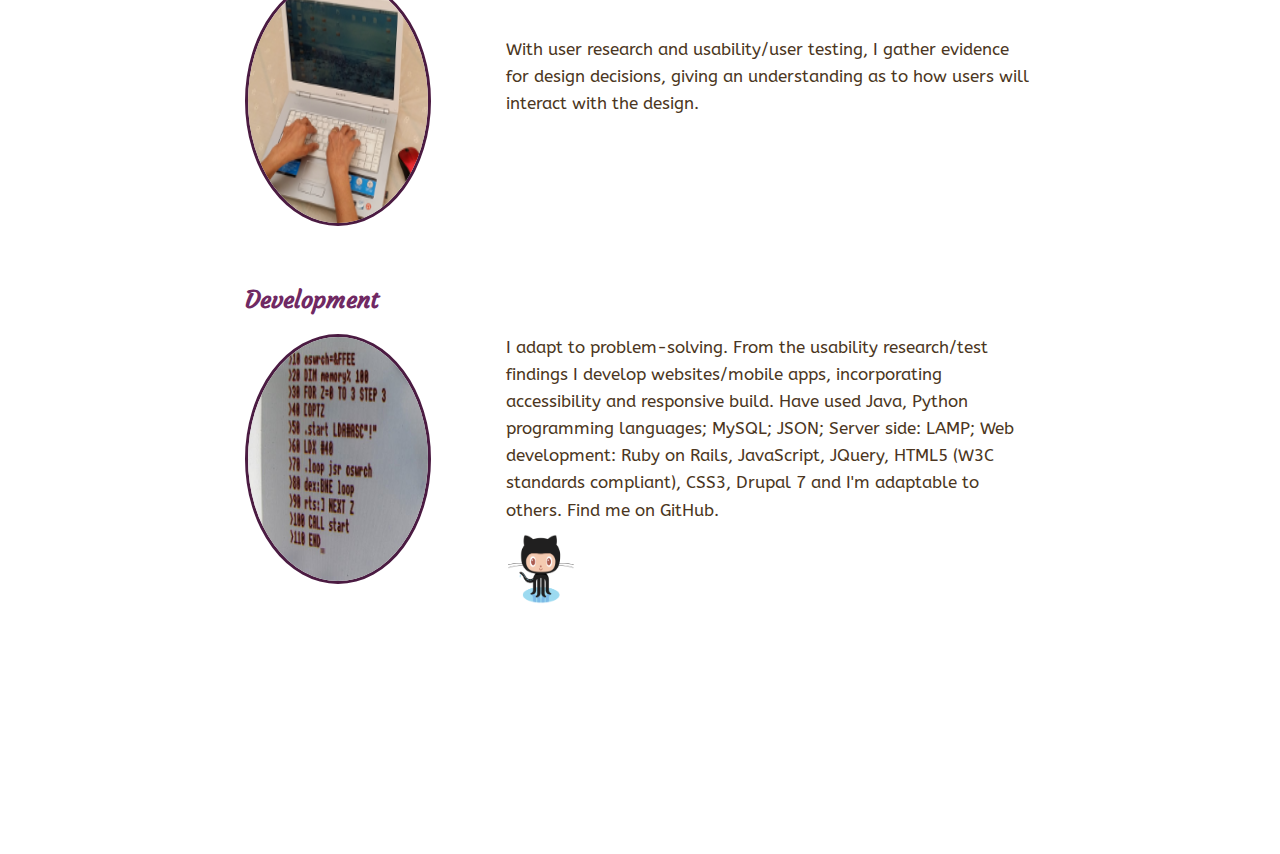
==== commit 63c2adc1: "Added new wording to the front main website page" ====
--- a/OwnWebsite/index.html
+++ b/OwnWebsite/index.html
@@ -87,7 +87,7 @@
      							<!--<div id="circle_1">-->	
    				 				<img width="186" height="250" src="iteration_egs.jpg" alt="Iteration examples" class="img-circle" style="float:left; margin:0 75px 0 0;">
    	   					</div> 
-									<p>I have an eye for detail and provide design that is both engaging and usable. From research on your users, I design the information architecture producing functional wireframes/prototypes. Involving users in the design process, I ensure usability for websites/apps. Designs I refine until I know they meet both your system and your users requirements. Experience of a wide range of wireframing, illustrator and image editor packages, and use Axure RP Pro 7 on a day-to-day basis.</p>
+									<p>I have an eye for detail and provide design that is both engaging and usable. From research on your users, I design the information architecture producing functional wireframes/prototypes. Involving users in the process, I ensure usability for websites/apps. Designs I refine until I know they meet both your system and your users requirements. Experience of a wide range of wireframing, illustrator and image editor packages, I use Axure RP Pro 7 and the Adobe Creative Cloud suite on a day-to-day basis.</p>
    	   			   	<div class="circle_for_user_testing">	
    	   			   		<h3>User Testing</h3>	
    	   			   		<!--<div id="circle_1">-->
--- a/OwnWebsite/indu_kaila.css
+++ b/OwnWebsite/indu_kaila.css
@@ -1,6 +1,7 @@
 /*headings*/
 h1 {
-	  font-family: 'Hind', sans-serif;
+	  font-family: 'Courgette', cursive;
+	  /*font-family: 'Hind', sans-serif;*/
 	  margin-top: 40px;
 	  /*margin-top: 28px;*/
      margin-bottom: 10px;
@@ -10,7 +11,8 @@
 
 
 h2 {
-	  font-family: 'Hind', sans-serif;
+	  font-family: 'Courgette', cursive;
+	  /*font-family: 'Hind', sans-serif;*/
 	  margin-top: 20px;
      margin-bottom: 5px;
 	  color: #702963; /*Dark purple colour*/
@@ -19,7 +21,8 @@
 
 
 h3 {
-    font-family: 'Hind', sans-serif;
+	 font-family: 'Courgette', cursive;
+    /*font-family: 'Hind', sans-serif;*/
     margin-top: 40px;
     margin-bottom: 20px;
     color: #702963; /*Dark purple colour*/
@@ -29,7 +32,8 @@
  
  
 h4 {
-    font-family: 'Hind', sans-serif;
+	 font-family: 'Courgette', cursive;
+    /*font-family: 'Hind', sans-serif;*/
     margin-top: 20px;
     margin-bottom: 5px;
     color: #702963; /*Dark purple colour*/
@@ -39,7 +43,8 @@
 
 
 h5 {
-    font-family: 'Hind', sans-serif;
+	 font-family: 'Courgette', cursive;
+    /*font-family: 'Hind', sans-serif;*/
     margin-top: 80px;
     margin-bottom: 40px;
     color: #702963; /*Dark purple colour*/
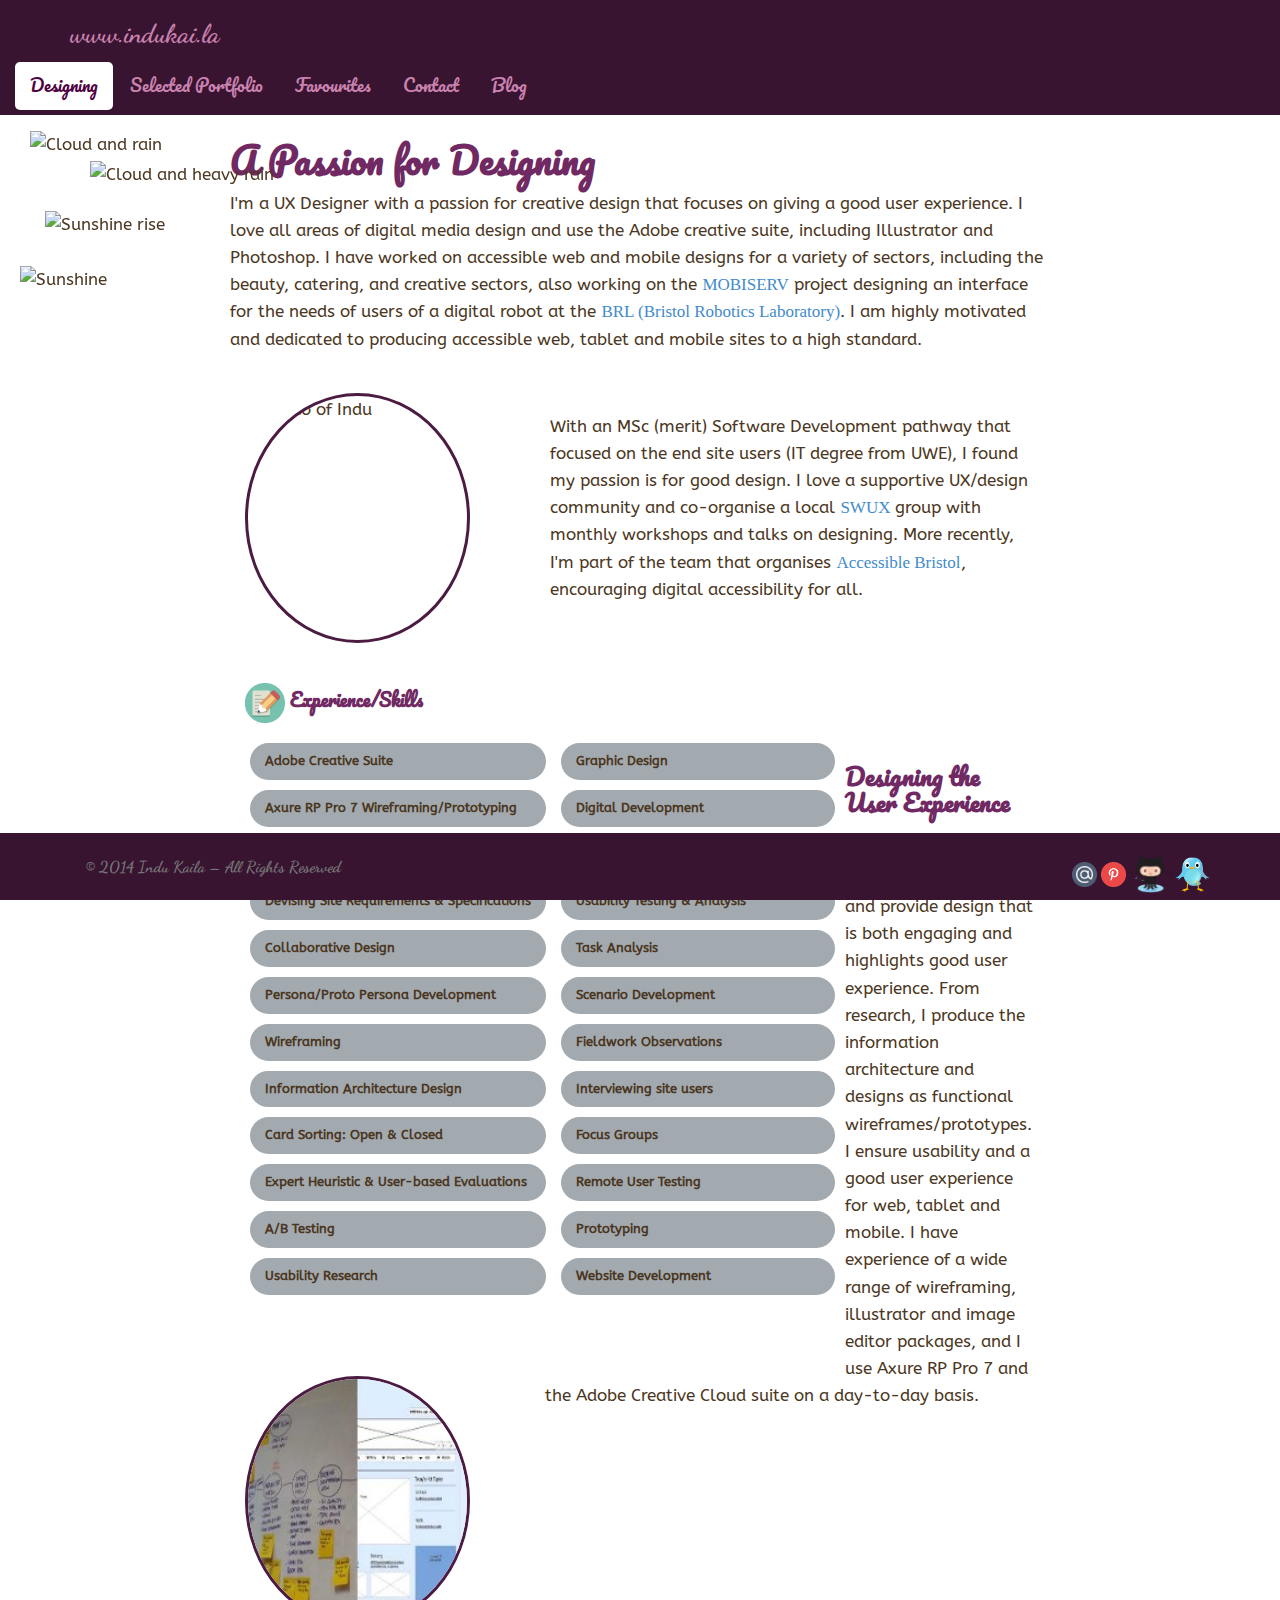
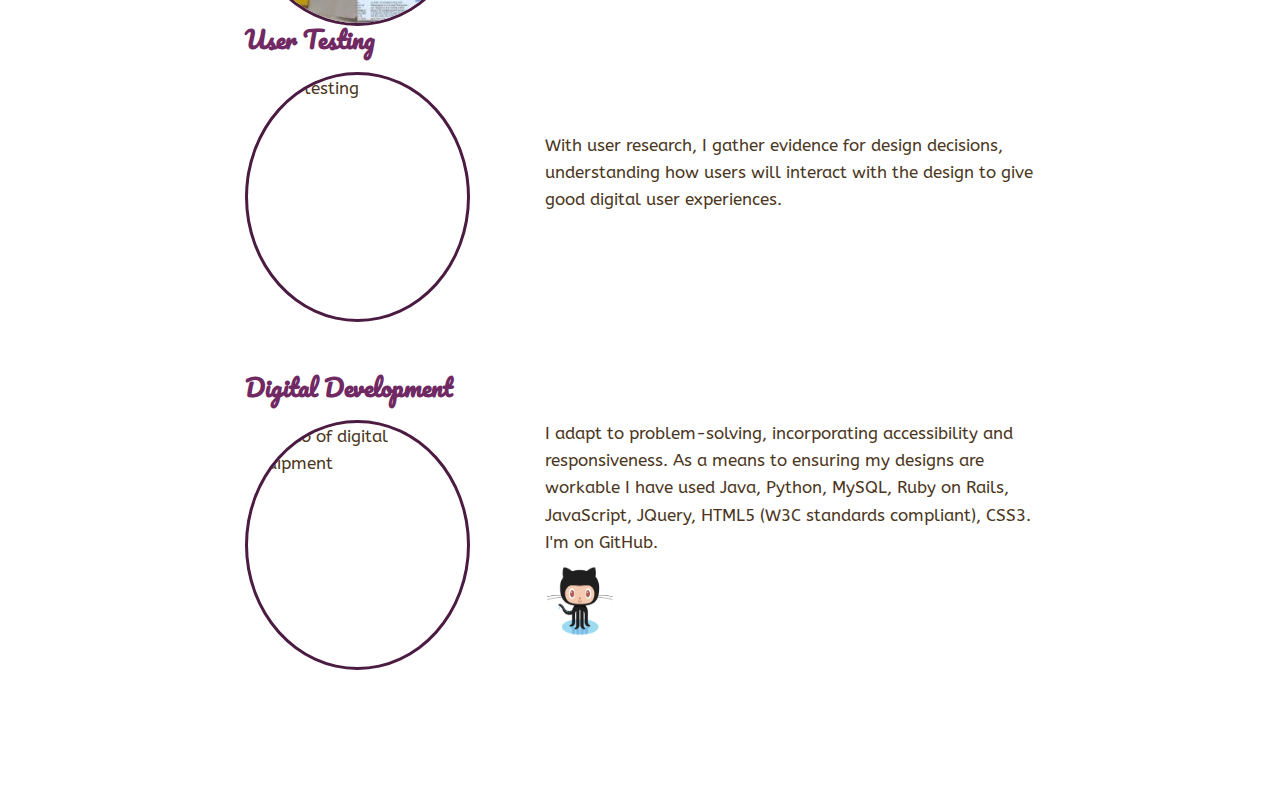
==== commit 4926de75: "Wholescale changes of each page as updated portfolio" ====
--- a/OwnWebsite/index.html
+++ b/OwnWebsite/index.html
@@ -9,7 +9,9 @@
     <link href='http://fonts.googleapis.com/css?family=ABeeZee' rel='stylesheet' type='text/css'>
     <link href='http://fonts.googleapis.com/css?family=Hind' rel='stylesheet' type='text/css'>
     <link href='http://fonts.googleapis.com/css?family=Dancing+Script' rel='stylesheet' type='text/css'>
-    <link href='http://fonts.googleapis.com/css?family=Courgette' rel='stylesheet' type='text/css'>
+    <link href='http://fonts.googleapis.com/css?family=Courgette' rel='stylesheet' type='text/css'>   
+    <link href='http://fonts.googleapis.com/css?family=Pacifico' rel='stylesheet' type='text/css'>    
+    <link href='http://fonts.googleapis.com/css?family=Chewy' rel='stylesheet' type='text/css'>
   </head>
   <body>
     <!--<div id="wrap">-->
@@ -32,9 +34,9 @@
         <div class="collapse navbar-collapse">
 	     <nav id="nav">
            <ul class="nav nav-pills">                <!-- did use previously"nav navbar-nav"> -->
-             <li class="active"><a href="#">Design & Build</a></li>
+             <li class="active"><a href="#">Designing</a></li>
+             <li><a href="selected_portfolio.html">Selected Portfolio</a></li>
              <li><a href="favourites.html">Favourites</a></li>
-             <li><a href="selected_portfolio.html">Selected Portfolio</a></li>
              <li><a href="contact.html">Contact</a></li>
              <li><a href="blog.html">Blog</a></li>      
            </ul>
@@ -50,17 +52,19 @@
 	    <div class="row">
 	      <div class="col-md-13">
 	      	<div class="row top-buffer"> <!-- use this for lines where a buffer is needed -->		
-		   		<h1>I Design & Build</h1>		
-					<p>I'm a UX Designer with a passion for creative design that focuses on the user journey and meets user goals, and user testing. Enjoying freelance projects whilst working half-weekly for a small Bristol-based software company. I'm currently designing the user experience and building responsive websites for a variety of businesses, including those running catering, and natural beauty product businesses. Love everything creative and when I'm not in front of a computer, I can be found beavering away in my garden.</p>					
+		   		<h1>A Passion for Designing</h1>		
+					<p>I'm a UX Designer with a passion for creative design that focuses on giving a good user experience. I love  all areas of digital media design and use the Adobe creative suite, including Illustrator and Photoshop. I have worked on accessible web and mobile designs for a variety of sectors, including the beauty, catering, and creative sectors, also working on the <a href="http://www.brl.ac.uk/researchprojects/mobiservproject.aspx">MOBISERV</a> project designing an interface for the needs of users of a digital robot at the <a href="http://www.brl.ac.uk/">BRL (Bristol Robotics Laboratory)</a>. I am highly motivated and dedicated to producing accessible web, tablet and mobile sites to a high standard.</p>					
    						</div>    			
 		   					<div class="circle_for_indu_photo">
-									<img width="186" height="250" src="photo_new_indu.png" alt="Photo of Indu" class="img-circle" style="float:left; margin:0 80px 0 0;">
+									<img width="225" height="250" src="photo_new_indu.jpg" alt="Photo of Indu" class="img-circle" style="float:left; margin:0 80px 0 0;">
 								</div>				
-     							<p>I have a research background in designing the user experience, usability testing and persuasive design, including working on the <a href="http://www.brl.ac.uk/researchprojects/mobiservproject.aspx">MOBISERV</a> research project at the <a href="http://www.brl.ac.uk/">BRL (Bristol Robotics Laboratory).</a> With an MSc (merit) Software Development pathway (IT) degree from UWE, I have a passion for good design. Love a supportive UX/tech community and co-organise a local <a href="http://www.meetup.com/SWUX-meetup-com/">UX</a> group. More recently, I'm part of the team that organises <a href="http://www.accessiblebristol.org.uk/">Accessible Bristol</a>, encouraging digital accessibility for all.</p>  							
-     									<div	class="experience_skills_header"><h4><img width="40" height="40" src="experience_skills.png" alt="Experience/Skills icon"> Experience/Skills</h4></div>
+     							<p> With an MSc (merit) Software Development pathway that focused on the end site users (IT degree  from UWE), I found my passion is for good design. I love a supportive UX/design community and co-organise a local <a href="http://www.meetup.com/SWUX-meetup-com/">SWUX</a> group with monthly workshops and talks on designing. More recently, I'm part of the team that organises <a href="http://www.accessiblebristol.org.uk/">Accessible Bristol</a>, encouraging digital accessibility for all.</p>  							
+     				<div	class="experience_skills_header"><h4><img width="40" height="40" src="experience_skills.png" alt="Experience/Skills icon"> Experience/Skills</h4></div>
 					<div class="skills_experience_list_location">
+						<p class="skills_experience_column">Adobe Creative Suite</p>
+						<p class="skills_experience_column">Axure RP Pro 7 Wireframing/Prototyping</p>
 						<p class="skills_experience_column">Stakeholder Requirements Gathering</p>
-						<p class="skills_experience_column">Devising Requirements & Specifications</p>
+						<p class="skills_experience_column">Devising Site Requirements & Specifications</p>
 						<p class="skills_experience_column">Collaborative Design</p>
 						<p class="skills_experience_column">Persona/Proto Persona Development</p>
 						<p class="skills_experience_column">Wireframing</p>
@@ -71,49 +75,51 @@
 						<p class="skills_experience_column">Usability Research</p>	
 					</div>
 					<div class="skills_experience_list_location">
+						<p class="skills_experience_column">Graphic Design</p>		
+						<p class="skills_experience_column">Digital Development</p>
 						<p class="skills_experience_column">Research: Primary & Secondary Sources</p>		
 						<p class="skills_experience_column">Usability Testing & Analysis</p>
 						<p class="skills_experience_column">Task Analysis</p>
 						<p class="skills_experience_column">Scenario Development</p>
 						<p class="skills_experience_column">Fieldwork Observations</p>
-						<p class="skills_experience_column">Interviewing</p>
+						<p class="skills_experience_column">Interviewing site users</p>
 						<p class="skills_experience_column">Focus Groups</p>
 						<p class="skills_experience_column">Remote User Testing</p>		
 						<p class="skills_experience_column">Prototyping</p>	
-						<p class="skills_experience_column">Website Development/Build</p>	
+						<p class="skills_experience_column">Website Development</p>	
 					</div>
-     							<h3>Designing User Journeys</h3>		
+     							<h3>Designing the User Experience</h3>		
      							<div class="circle_for_design">
      							<!--<div id="circle_1">-->	
-   				 				<img width="186" height="250" src="iteration_egs.jpg" alt="Iteration examples" class="img-circle" style="float:left; margin:0 75px 0 0;">
+   				 				<img width="225" height="250" src="iteration_egs.jpg" alt="Iteration examples" class="img-circle" style="float:left; margin:0 75px 0 0;">
    	   					</div> 
-									<p>I have an eye for detail and provide design that is both engaging and usable. From research on your users, I design the information architecture producing functional wireframes/prototypes. Involving users in the process, I ensure usability for websites/apps. Designs I refine until I know they meet both your system and your users requirements. Experience of a wide range of wireframing, illustrator and image editor packages, I use Axure RP Pro 7 and the Adobe Creative Cloud suite on a day-to-day basis.</p>
+									<p>I have an eye for detail and provide design that is both engaging and highlights good user experience. From research, I produce the information architecture and designs as functional wireframes/prototypes. I ensure usability and a good user experience for web, tablet and mobile. I have experience of a wide range of wireframing, illustrator and image editor packages, and I use Axure RP Pro 7 and the Adobe Creative Cloud suite on a day-to-day basis.</p>
    	   			   	<div class="circle_for_user_testing">	
    	   			   		<h3>User Testing</h3>	
    	   			   		<!--<div id="circle_1">-->
-   								<img width="186" height="250" src="user_testing_photo.png" alt="User testing" class="img-circle" style="float:left; margin:0 75px 0 0;">
+   								<img width="225" height="250" src="user_testing_photo.jpg" alt="User testing" class="img-circle" style="float:left; margin:0 75px 0 0;">
    	   					</div>	
-									<p>With user research and usability/user testing, I gather evidence for design decisions, giving an understanding as to how users will interact with the design.</p>		
+									<p>With user research, I gather evidence for design decisions, understanding how users will interact with the design to give good digital user experiences.</p>		
    	   			 		<div class="circle_for_development">
-   	   						<h3>Development</h3>	
+   	   						<h3>Digital Development</h3>	
    	   						<!--<div id="circle_1">-->	
-   								<img width="186" height="250" src="bbc_micro_assembly_listing.png" alt="BBC Micro assembly listing" class="img-circle" style="float:left; margin:0 75px 0 0;">
+   								<img width="225" height="250" src="digital_development_photo.jpg" alt="Photo of digital equipment" class="img-circle" style="float:left; margin:0 75px 0 0;">
    	   					</div> 
-									<p>I adapt to problem-solving. From the usability research/test findings I develop websites/mobile apps, incorporating accessibility and responsive build. Have used Java, Python programming languages; MySQL; JSON; Server side: LAMP; Web development: Ruby on Rails, JavaScript, JQuery, HTML5 (W3C standards compliant), CSS3, Drupal 7 and I'm adaptable to others. Find me on GitHub.</p><a href="https://github.com/InduKaila"><span title="I'm on GitHub"><img src="Octocat.png" alt="github_icon" width="70" height="70"></span></a>			
+									<p>I adapt to problem-solving, incorporating accessibility and responsiveness. As a means to ensuring my designs are workable I have used Java, Python, MySQL, Ruby on Rails, JavaScript, JQuery, HTML5 (W3C standards compliant), CSS3. I'm on GitHub.</p><a href="https://github.com/InduKaila"><span title="To find me on GitHub"><img src="Octocat.png" alt="github_icon" width="70" height="70"></span></a>			
      	  </div>
      	 </div>
      	 </div>	  	
      				<div id="cloudyRain">
-     				  	<img width="30" height="30" src="cloudy_rain_purple_lining.png" alt="Cloud and rain">
+     				  	<img width="30" height="30" src="cloudy_rain_purple_lining.gif" alt="Cloud and rain">
      				</div>	
 					<div id="heavyRain">
-     				  	<img width="30" height="30" src="heavy_rain_purple_lining.png" alt="Cloud and heavy rain">
+     				  	<img width="30" height="30" src="heavy_rain_purple_lining.gif" alt="Cloud and heavy rain">
      				</div>	
      				<div id="sunshineRise">
-     				  	<img width="35" height="20" src="sunshine_rise_purple_lining.png" alt="Sunshine rise">
+     				  	<img width="35" height="20" src="sunshine_rise_purple_lining.gif" alt="Sunshine rise">
      				</div>	
      				<div id="sunshine">
-     				  	<img width="35" height="35" src="sunshine.png" alt="Sunshine">
+     				  	<img width="35" height="35" src="sunshine.gif" alt="Sunshine">
      				</div>			 	
    		   	</div>
     </div>
@@ -122,7 +128,7 @@
 	   	<div class="container">
 	     		<p class="navbar-text">&copy; 2014 Indu Kaila  &ndash; All Rights Reserved</p>
       	   <span id="twitter_icon_bottom"><a href="https://twitter.com/PinnyPinschen"><span title="Tweet me on Twitter"><img src="twitter_bird.png" alt="twitter_icon" width="35" height="35"></span></a></span>
-	         <span id="github_icon_bottom"><a href="https://github.com/InduKaila"><span title="I'm on GitHub"><img src="Octocat.png" alt="github_icon" width="49" height="37"></span></a></span>
+	         <span id="github_icon_bottom"><a href="https://github.com/InduKaila"><span title="To find me on GitHub"><img src="Octocat.png" alt="github_icon" width="49" height="37"></span></a></span>
 	         <span id="pinterest_icon_bottom"><a href="http://www.pinterest.com/uxdesignbuild/"><span title="Pin me on Pinterest"><img src="pinterest.png" alt="pinterest_icon" width="25" height="25"></span></a></span>
 	         <span id="email-contact_icon_bottom"><a href="mailto:pinschen@gmail.com" target="_top"><span title="To email me"><img src="email.png" alt="email icon" width="25" height="25"></span></a></span>	   
       	</div>  
--- a/OwnWebsite/indu_kaila.css
+++ b/OwnWebsite/indu_kaila.css
@@ -1,6 +1,7 @@
 /*headings*/
 h1 {
-	  font-family: 'Courgette', cursive;
+	  font-family: 'Pacifico', cursive;
+	  /*font-family: 'Courgette', cursive;*/	
 	  /*font-family: 'Hind', sans-serif;*/
 	  margin-top: 40px;
 	  /*margin-top: 28px;*/
@@ -11,7 +12,8 @@
 
 
 h2 {
-	  font-family: 'Courgette', cursive;
+	  font-family: 'Pacifico', cursive;
+	  /*font-family: 'Courgette', cursive;*/
 	  /*font-family: 'Hind', sans-serif;*/
 	  margin-top: 20px;
      margin-bottom: 5px;
@@ -21,7 +23,8 @@
 
 
 h3 {
-	 font-family: 'Courgette', cursive;
+	 font-family: 'Pacifico', cursive;
+	 /*font-family: 'Courgette', cursive;*/
     /*font-family: 'Hind', sans-serif;*/
     margin-top: 40px;
     margin-bottom: 20px;
@@ -32,7 +35,8 @@
  
  
 h4 {
-	 font-family: 'Courgette', cursive;
+	 font-family: 'Pacifico', cursive;
+	 /*font-family: 'Courgette', cursive;*/
     /*font-family: 'Hind', sans-serif;*/
     margin-top: 20px;
     margin-bottom: 5px;
@@ -43,13 +47,15 @@
 
 
 h5 {
-	 font-family: 'Courgette', cursive;
+	 font-family: 'Pacifico', cursive;
+	 /*font-family: 'Courgette', cursive;*/
     /*font-family: 'Hind', sans-serif;*/
     margin-top: 80px;
     margin-bottom: 40px;
     color: #702963; /*Dark purple colour*/
     font-weight: bold; 
 }
+
 
 
 /*layout for header on the more to come page*/
@@ -76,9 +82,10 @@
     background-color:  #FFFFFF; /*#E3DAC9; /*bone*//*#F5F5DC; /*#FFFFFF;*/
   /*background-image:url('brickinvert4.png');*/
     margin: 0% 18%;
-    margin-bottom: 180px;
+    margin-bottom: 70px;
     padding-top: 100px;
 }  
+
 
 
 
@@ -113,9 +120,9 @@
 
 /*uxdesign I heart on home page*/
 .ux_design_i_heart {
-	 margin-top: 5px;
+	 margin-top: 1px;
     margin-bottom: 1px;
-    padding-top: 20px;
+    padding-top: 10px;
     padding-bottom: 5px;
     padding-left: 0;
     margin-left: 0;
@@ -140,8 +147,8 @@
 
 /*bookmarks*/
 .bookmarks {
-	 margin-top: 1px;
-    margin-bottom: 50px;
+	 margin-top: 60px;
+    margin-bottom: 20px;
     padding-top: 10px;
     padding-bottom: 5px;
     padding-left: 0;
@@ -219,27 +226,27 @@
 
 /*circular photos*/
 .circle_for_indu_photo {
-    margin-top: 20px;
-    margin-bottom: 20px;	
+    margin-top: 30px;
+    margin-bottom: 50px;	
 }
 
 
 .circle_for_design {
-    margin-top: 20px;
-    margin-bottom: 30px;
+    margin-top: 40px;
+    margin-bottom: 50px;
     /*clear: both;  /*new*/*/
 }
 
 
 .circle_for_user_testing {
-    margin-top: 60px;
+    margin-top: 50px;
     margin-bottom: 80px;
     clear: both;  /*new*/
 }
 
 
 .circle_for_development {
-    margin-top: 170px;
+    margin-top: 160px;
     margin-bottom: 20px;
     clear: both;  /*new*/
 }
@@ -349,9 +356,11 @@
 }
 
 
-.navbar-default {
- 	 font-family: 'ABeeZee', sans-serif;
+.navbar-default {	
+	 font-family: 'Pacifico', cursive;
+ 	 /*font-family: 'Dancing Script', cursive;*/
     color: #FFFFFF; /*Changed to the #FFFFFF so as to not have a dark brown line under the navbar*/
+    font-size: 35px;
     background-color: #FFFFFF; /*White colour*/
     border-color: /*#e7e7e7;*/
     margin-left: /*11%;*/
@@ -364,6 +373,20 @@
 
 
 
+/*unvisited links on the default navbar*/
+.nav a:link {
+    font-family: 'Pacifico', cursive;
+}
+
+
+
+/*unvisited links*/
+a:link {
+	 font-family: 'Chewy', cursive;
+}
+
+
+
 .navbar-brand {
     float: left;
     /*padding: 15px 15px;*/
@@ -381,12 +404,20 @@
 }
 
 
+
 .navbar-default .navbar-brand:hover,
 .navbar-default .navbar-brand:focus {
     font-family: 'Dancing Script', cursive;
     color: #FFFFFF; /*White colour*/
     background-color: transparent;
 }
+
+
+
+.navbar-toggle {
+   font-size: 17px;
+}
+
 
 
 .navbar-fixed-bottom {
@@ -607,15 +638,16 @@
 
 
 /*Text info on the portfolio squares when the user hovers over the squares*/
-.info {
-     background-color: Black;
-     filter: alpha(opacity=70);
-     opacity: 0.7;
-     position: absolute;
-     display: block;
+.info {
+     background-color: Black;
+     filter: alpha(opacity=70);
+     opacity: 0.7;
+     position: absolute;
+     display: block;
      color: White;
-     font-family: 'ABeeZee', sans-serif;
-     text-align: center;
+     font-family: 'Chewy', cursive;
+     /*font-family: 'ABeeZee', sans-serif;*/   
+     text-align: center;
      font-size: 12pt;
      padding-bottom: 3px;
      padding-top: 1px;
@@ -623,7 +655,7 @@
      margin-left: 5px;
      margin-right: 5px;
      border-bottom-left-radius: 15px;
-     border-bottom-right-radius: 15px;
+     border-bottom-right-radius: 15px;
 }
 
 
@@ -736,7 +768,7 @@
 
 /*to make sure the height of the footer is the same as the margin-bottom of the body so that pages are able to scroll down fully*/
 .footer {
-  height: 70px;
+    height: 70px;
 }
 
 
@@ -752,35 +784,36 @@
 	  display: none; /*icons to disappear at this width of device to aid a clear responsive layout*/	
 }
 body {
-	  margin: 12px; /*margin setting to aid a responsive layout*/
+	  margin: 20px; /*margin setting to aid a responsive layout*/
+	  margin-bottom: 70px;
 }	
 .formText, .formTextarea, .formSelect {
 	  width: 100%;		/*aid a responsive layout*/
 }	
 /*ios7 OfferApp screen image close-up to disappear at this width of device to aid a clear responsive layout*/
 #ios7_offerapp_closeup {
-	display: none;
+	  display: none;
 }
 /*horizontal purple block to disappear at this width of device to aid a clear responsive layout*/
 #horizontal_page_ending_block {
-	display: none;
+	  display: none;
 }
 /*the menu to display on a separate line at this width of device to aid a clear responsive layout*/
 .nav-pills>li {
-	clear: both;
+	  clear: both;
 }
 /*the list to display on a separate line at this width of device to aid a clear responsive layout*/
 .ux_bookshelf {
-	clear: both;
+	  clear: both;
 }
 /*to tidy-up the layout of the icon at this width of device to aid a clear responsive layout*/
 #pinterest_icon_bottom {
- clear: both;
- margin-bottom: 2px;
+     clear: both;
+     margin-bottom: 2px;
 }
 /*to tidy-up the layout of the icon at this width of device to aid a clear responsive layout*/
 #email-contact_icon_bottom {
- margin-bottom: 10px;
+     margin-bottom: 10px;
 }
 }
 
@@ -789,7 +822,7 @@
 /*amend the gap above the page h1 headings to be responsive*/ 
 @media screen and (max-width: 755px) {
 h1 {
-	margin-top: 20px;
+	 margin-top: 20px;
 }
 }
 
@@ -823,6 +856,7 @@
 @media screen and (max-width: 400px) {
 .footer {
 	 margin-top: 90px;
+	 margin-bottom: 70px;
 }
 }
 
@@ -830,4 +864,3 @@
 position: static;
 }*/
 
-
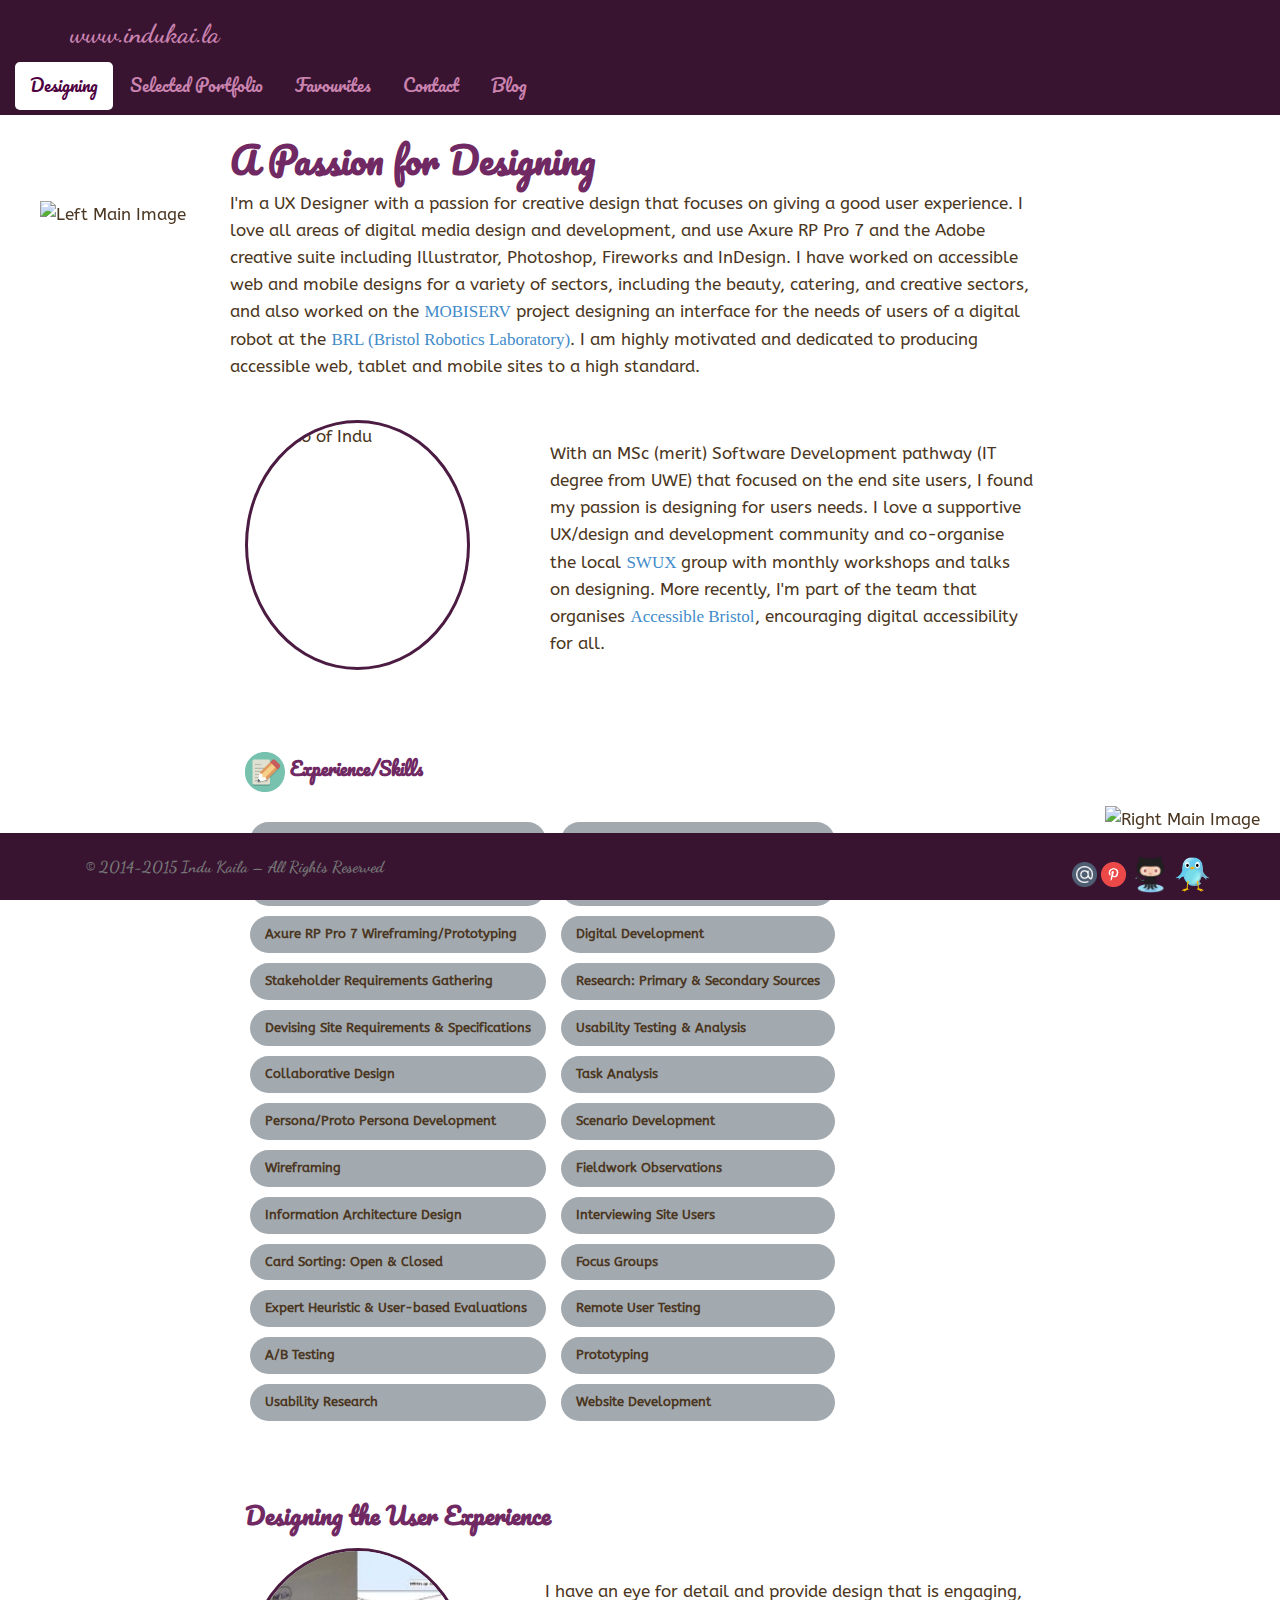
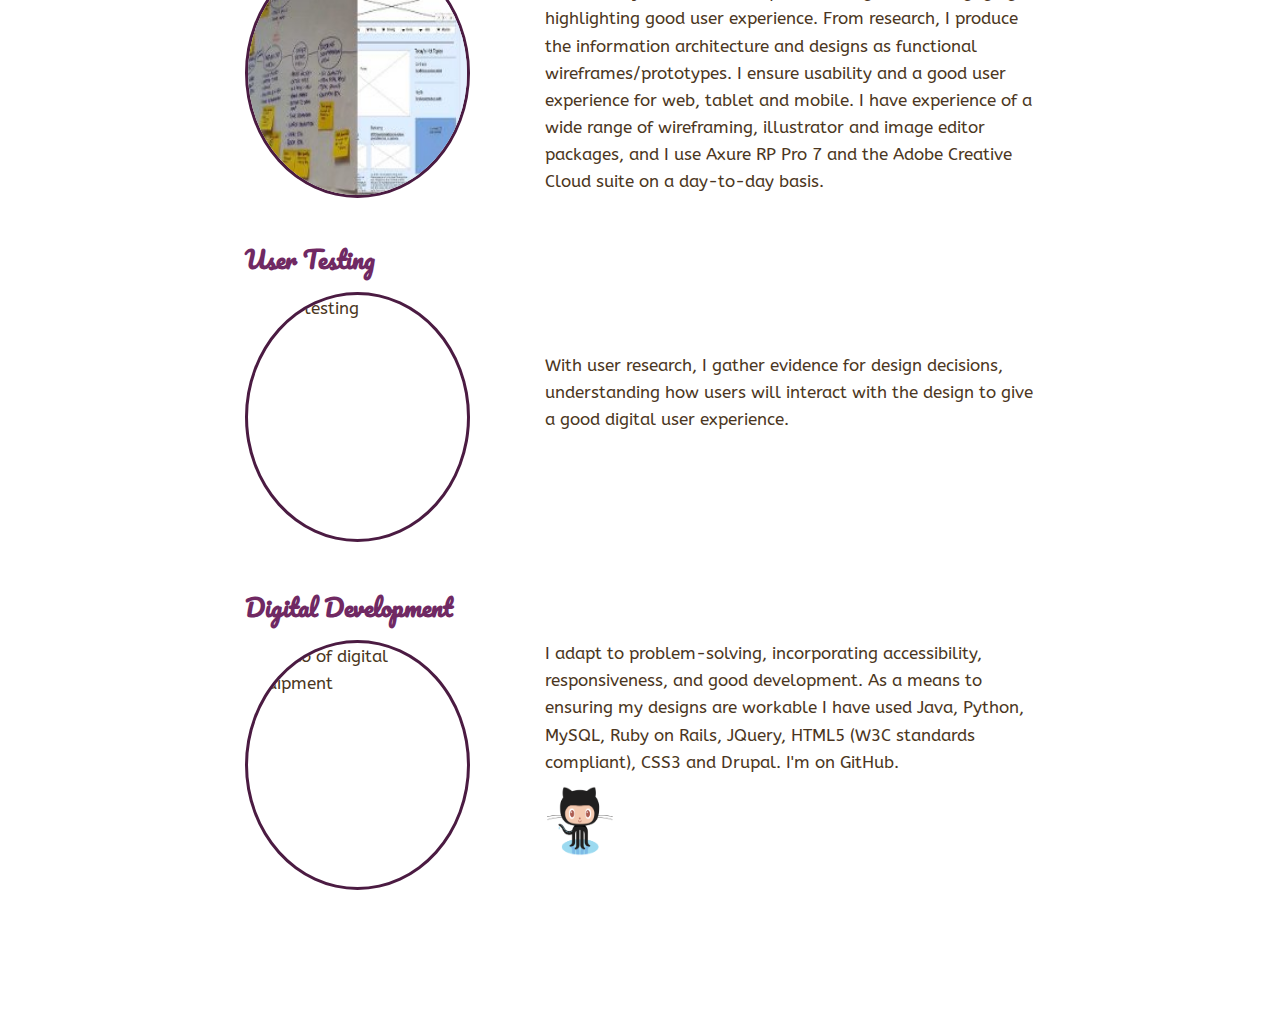
==== commit 5397aae3: "Updated files" ====
--- a/OwnWebsite/index.html
+++ b/OwnWebsite/index.html
@@ -53,15 +53,16 @@
 	      <div class="col-md-13">
 	      	<div class="row top-buffer"> <!-- use this for lines where a buffer is needed -->		
 		   		<h1>A Passion for Designing</h1>		
-					<p>I'm a UX Designer with a passion for creative design that focuses on giving a good user experience. I love  all areas of digital media design and use the Adobe creative suite, including Illustrator and Photoshop. I have worked on accessible web and mobile designs for a variety of sectors, including the beauty, catering, and creative sectors, also working on the <a href="http://www.brl.ac.uk/researchprojects/mobiservproject.aspx">MOBISERV</a> project designing an interface for the needs of users of a digital robot at the <a href="http://www.brl.ac.uk/">BRL (Bristol Robotics Laboratory)</a>. I am highly motivated and dedicated to producing accessible web, tablet and mobile sites to a high standard.</p>					
+					<p>I'm a UX Designer with a passion for creative design that focuses on giving a good user experience. I love  all areas of digital media design and development, and use Axure RP Pro 7 and the Adobe creative suite including Illustrator, Photoshop, Fireworks and InDesign. I have worked on accessible web and mobile designs for a variety of sectors, including the beauty, catering, and creative sectors, and also worked on the <a href="http://www.brl.ac.uk/researchprojects/mobiservproject.aspx">MOBISERV</a> project designing an interface for the needs of users of a digital robot at the <a href="http://www.brl.ac.uk/">BRL (Bristol Robotics Laboratory)</a>. I am highly motivated and dedicated to producing accessible web, tablet and mobile sites to a high standard.</p>					
    						</div>    			
 		   					<div class="circle_for_indu_photo">
 									<img width="225" height="250" src="photo_new_indu.jpg" alt="Photo of Indu" class="img-circle" style="float:left; margin:0 80px 0 0;">
 								</div>				
-     							<p> With an MSc (merit) Software Development pathway that focused on the end site users (IT degree  from UWE), I found my passion is for good design. I love a supportive UX/design community and co-organise a local <a href="http://www.meetup.com/SWUX-meetup-com/">SWUX</a> group with monthly workshops and talks on designing. More recently, I'm part of the team that organises <a href="http://www.accessiblebristol.org.uk/">Accessible Bristol</a>, encouraging digital accessibility for all.</p>  							
+     							<p> With an MSc (merit) Software Development pathway (IT degree  from UWE) that focused on the end site users, I found my passion is designing for users needs. I love a supportive UX/design and development community and co-organise the local <a href="http://www.meetup.com/SWUX-meetup-com/">SWUX</a> group with monthly workshops and talks on designing. More recently, I'm part of the team that organises <a href="http://www.accessiblebristol.org.uk/">Accessible Bristol</a>, encouraging digital accessibility for all.</p>  							
      				<div	class="experience_skills_header"><h4><img width="40" height="40" src="experience_skills.png" alt="Experience/Skills icon"> Experience/Skills</h4></div>
 					<div class="skills_experience_list_location">
 						<p class="skills_experience_column">Adobe Creative Suite</p>
+						<p class="skills_experience_column">User Centred Design (UCD)</p>
 						<p class="skills_experience_column">Axure RP Pro 7 Wireframing/Prototyping</p>
 						<p class="skills_experience_column">Stakeholder Requirements Gathering</p>
 						<p class="skills_experience_column">Devising Site Requirements & Specifications</p>
@@ -75,43 +76,44 @@
 						<p class="skills_experience_column">Usability Research</p>	
 					</div>
 					<div class="skills_experience_list_location">
-						<p class="skills_experience_column">Graphic Design</p>		
+						<p class="skills_experience_column">Accessible & Responsive Design</p>		
+						<p class="skills_experience_column">Graphic Design</p>
 						<p class="skills_experience_column">Digital Development</p>
 						<p class="skills_experience_column">Research: Primary & Secondary Sources</p>		
 						<p class="skills_experience_column">Usability Testing & Analysis</p>
 						<p class="skills_experience_column">Task Analysis</p>
 						<p class="skills_experience_column">Scenario Development</p>
 						<p class="skills_experience_column">Fieldwork Observations</p>
-						<p class="skills_experience_column">Interviewing site users</p>
+						<p class="skills_experience_column">Interviewing Site Users</p>
 						<p class="skills_experience_column">Focus Groups</p>
 						<p class="skills_experience_column">Remote User Testing</p>		
 						<p class="skills_experience_column">Prototyping</p>	
 						<p class="skills_experience_column">Website Development</p>	
-					</div>
-     							<h3>Designing the User Experience</h3>		
+					</div> 							
      							<div class="circle_for_design">
+     							<h3>Designing the User Experience</h3>	
      							<!--<div id="circle_1">-->	
    				 				<img width="225" height="250" src="iteration_egs.jpg" alt="Iteration examples" class="img-circle" style="float:left; margin:0 75px 0 0;">
    	   					</div> 
-									<p>I have an eye for detail and provide design that is both engaging and highlights good user experience. From research, I produce the information architecture and designs as functional wireframes/prototypes. I ensure usability and a good user experience for web, tablet and mobile. I have experience of a wide range of wireframing, illustrator and image editor packages, and I use Axure RP Pro 7 and the Adobe Creative Cloud suite on a day-to-day basis.</p>
+									<p>I have an eye for detail and provide design that is engaging, highlighting good user experience. From research, I produce the information architecture and designs as functional wireframes/prototypes. I ensure usability and a good user experience for web, tablet and mobile. I have experience of a wide range of wireframing, illustrator and image editor packages, and I use Axure RP Pro 7 and the Adobe Creative Cloud suite on a day-to-day basis.</p>
    	   			   	<div class="circle_for_user_testing">	
    	   			   		<h3>User Testing</h3>	
    	   			   		<!--<div id="circle_1">-->
    								<img width="225" height="250" src="user_testing_photo.jpg" alt="User testing" class="img-circle" style="float:left; margin:0 75px 0 0;">
    	   					</div>	
-									<p>With user research, I gather evidence for design decisions, understanding how users will interact with the design to give good digital user experiences.</p>		
+									<p>With user research, I gather evidence for design decisions, understanding how users will interact with the design to give a good digital user experience.</p>		
    	   			 		<div class="circle_for_development">
    	   						<h3>Digital Development</h3>	
    	   						<!--<div id="circle_1">-->	
    								<img width="225" height="250" src="digital_development_photo.jpg" alt="Photo of digital equipment" class="img-circle" style="float:left; margin:0 75px 0 0;">
    	   					</div> 
-									<p>I adapt to problem-solving, incorporating accessibility and responsiveness. As a means to ensuring my designs are workable I have used Java, Python, MySQL, Ruby on Rails, JavaScript, JQuery, HTML5 (W3C standards compliant), CSS3. I'm on GitHub.</p><a href="https://github.com/InduKaila"><span title="To find me on GitHub"><img src="Octocat.png" alt="github_icon" width="70" height="70"></span></a>			
+									<p>I adapt to problem-solving, incorporating accessibility, responsiveness, and good development. As a means to ensuring my designs are workable I have used Java, Python, MySQL, Ruby on Rails, JQuery, HTML5 (W3C standards compliant), CSS3 and Drupal. I'm on GitHub.</p><a href="https://github.com/InduKaila"><span title="To find me on GitHub"><img src="Octocat.png" alt="github_icon" width="70" height="70"></span></a>					   	  
      	  </div>
      	 </div>
      	 </div>	  	
-     				<div id="cloudyRain">
+     				<!--<div id="cloudyRain">
      				  	<img width="30" height="30" src="cloudy_rain_purple_lining.gif" alt="Cloud and rain">
-     				</div>	
+     				</div>    					
 					<div id="heavyRain">
      				  	<img width="30" height="30" src="heavy_rain_purple_lining.gif" alt="Cloud and heavy rain">
      				</div>	
@@ -121,12 +123,18 @@
      				<div id="sunshine">
      				  	<img width="35" height="35" src="sunshine.gif" alt="Sunshine">
      				</div>			 	
-   		   	</div>
+   		   	</div>-->	   	
+   		   	<div id="leftMainImage">
+     				  	<img width="250" height="277" src="leftImage.png" alt="Left Main Image">
+     				</div>    					
+     				<div id="rightMainImage">
+     				  	<img width="150" height="440" src="rightImage.png" alt="Right Main Image">
+     				</div>
     </div>
 		  <!--</div>-->
       <div class="navbar navbar-default navbar-fixed-bottom">
 	   	<div class="container">
-	     		<p class="navbar-text">&copy; 2014 Indu Kaila  &ndash; All Rights Reserved</p>
+	     		<p class="navbar-text">&copy; 2014-2015 Indu Kaila  &ndash; All Rights Reserved</p>
       	   <span id="twitter_icon_bottom"><a href="https://twitter.com/PinnyPinschen"><span title="Tweet me on Twitter"><img src="twitter_bird.png" alt="twitter_icon" width="35" height="35"></span></a></span>
 	         <span id="github_icon_bottom"><a href="https://github.com/InduKaila"><span title="To find me on GitHub"><img src="Octocat.png" alt="github_icon" width="49" height="37"></span></a></span>
 	         <span id="pinterest_icon_bottom"><a href="http://www.pinterest.com/uxdesignbuild/"><span title="Pin me on Pinterest"><img src="pinterest.png" alt="pinterest_icon" width="25" height="25"></span></a></span>
--- a/OwnWebsite/indu_kaila.css
+++ b/OwnWebsite/indu_kaila.css
@@ -39,7 +39,8 @@
 	 /*font-family: 'Courgette', cursive;*/
     /*font-family: 'Hind', sans-serif;*/
     margin-top: 20px;
-    margin-bottom: 5px;
+    margin-bottom: 20px;
+    padding-top: 15px;
     color: #702963; /*Dark purple colour*/
     font-weight: bold; 
     clear: both;  /*new*/
@@ -50,7 +51,7 @@
 	 font-family: 'Pacifico', cursive;
 	 /*font-family: 'Courgette', cursive;*/
     /*font-family: 'Hind', sans-serif;*/
-    margin-top: 80px;
+    margin-top: 30px;
     margin-bottom: 40px;
     color: #702963; /*Dark purple colour*/
     font-weight: bold; 
@@ -148,7 +149,7 @@
 /*bookmarks*/
 .bookmarks {
 	 margin-top: 60px;
-    margin-bottom: 20px;
+    margin-bottom: 10px;
     padding-top: 10px;
     padding-bottom: 5px;
     padding-left: 0;
@@ -160,7 +161,7 @@
 
 /*bookmark list left and right columns on home page*/
 .bookmark_list_left_column {
-	 margin-top: 30px;
+	 margin-top: 10px;
     float: left;
     width: 40%;
     margin:0 40px 0 0;
@@ -195,7 +196,7 @@
 
 /*UX Bookshelf*/
 .ux_bookshelf {
-	 margin-top: 40px;
+	 margin-top: 20px;
     margin-bottom: 50px;
     padding-top: 40px;
     padding-bottom: 5px;
@@ -234,7 +235,7 @@
 .circle_for_design {
     margin-top: 40px;
     margin-bottom: 50px;
-    /*clear: both;  /*new*/*/
+    clear: both;  /*new*/
 }
 
 
@@ -277,10 +278,10 @@
 
 /*note pad photo*/
 .notepad_photo {
-	 border: solid 5px #5E5E5E; 
+	 /*border: solid 5px #3D352A;*/
 	 border-radius: 20px;	
 	 margin-top: 10px;
-	 margin-bottom: 20px;
+	 margin-bottom: 10px;
 	 margin-left: 190px;
 	 position: center;
 }
@@ -610,6 +611,22 @@
 	  top: 265px;
 	  left: 20px;
 }
+
+
+#leftMainImage {
+	  position: fixed;
+	  top: 200px;
+	  left: 40px;
+}
+
+
+
+#rightMainImage {
+	  position: fixed;
+	  bottom: 67px;
+	  right: 20px;
+}
+
 
 
 #back_arrow {
@@ -672,7 +689,7 @@
 
 /*to make sure there is a margin below the ios7 OfferApp screen designs image*/
 #ios7_offerapp_design {
-	margin-top: 50px;
+	margin-top: 20px;
 	margin-bottom: 80px;
 }
 
@@ -680,6 +697,27 @@
 
 /*Bristol Wireless screen design png images*/
 #bristol_wireless_screen_designs {
+	  padding-right: 0px;
+	  padding-top: 30px;
+	  padding-bottom: 30px;
+}
+
+
+
+
+/*Pellucere screen design png images*/
+#pellucere_screen_designs {
+	  padding-right: 0px;
+	  padding-top: 30px;
+	  padding-bottom: 30px;
+}
+
+
+
+
+
+/*WJ Harris screen design png images*/
+#wjharris_screen_designs {
 	  padding-right: 0px;
 	  padding-top: 30px;
 	  padding-bottom: 30px;
@@ -779,12 +817,26 @@
 
 
 /*responsive layout - catering for differing screen widths/devices, including mobile and tablet*/
+@media screen and (max-width: 987px) {
+/*image to disappear at this width of device to aid a clear responsive layout*/
+#leftMainImage {
+	  display: none;
+}
+/*image to disappear at this width of device to aid a clear responsive layout*/
+#rightMainImage {
+	  display: none;
+}
+}
+
+
+/*responsive layout - catering for differing screen widths/devices, including mobile and tablet*/
 @media screen and (max-width: 600px) {
 #cloudyRain, #heavyRain, #sunshineRise, #sunshine, #back_arrow, #note_pad {
 	  display: none; /*icons to disappear at this width of device to aid a clear responsive layout*/	
 }
 body {
-	  margin: 20px; /*margin setting to aid a responsive layout*/
+	  margin-left: 25px; /*margin setting to aid a responsive layout*/
+	  margin-right: 25px; /*margin setting to aid a responsive layout*/
 	  margin-bottom: 70px;
 }	
 .formText, .formTextarea, .formSelect {
@@ -806,25 +858,37 @@
 .ux_bookshelf {
 	  clear: both;
 }
+
+/*to tidy-up the layout of the icon at this width of device to aid a clear responsive layout*/
+#twitter_icon_bottom {
+     display: none;     
+}
+
+/*to tidy-up the layout of the icon at this width of device to aid a clear responsive layout*/
+#github_icon_bottom {   
+ 	  display: none;
+}
+
 /*to tidy-up the layout of the icon at this width of device to aid a clear responsive layout*/
 #pinterest_icon_bottom {
-     clear: both;
-     margin-bottom: 2px;
-}
+	  display: none;
+}
+
 /*to tidy-up the layout of the icon at this width of device to aid a clear responsive layout*/
 #email-contact_icon_bottom {
-     margin-bottom: 10px;
+	  display: none;
 }
 }
 
 
 /*responsive layout - catering for differing screen widths/devices, including mobile*/
-/*amend the gap above the page h1 headings to be responsive*/ 
+/*amend the gap above the page h1, h3 headings to be responsive*/ 
 @media screen and (max-width: 755px) {
-h1 {
-	 margin-top: 20px;
-}
-}
+h1, h3 {
+	 margin-top: 2px;
+}
+}
+
 
 
 /*responsive layout - catering for differing screen widths/devices, including mobile and tablet - 
@@ -856,9 +920,12 @@
 @media screen and (max-width: 400px) {
 .footer {
 	 margin-top: 90px;
-	 margin-bottom: 70px;
-}
-}
+	 /*margin-bottom: 70px;*/
+	 height: 70px;
+}
+}
+
+
 
 /*.navbar-fixed-bottom {
 position: static;
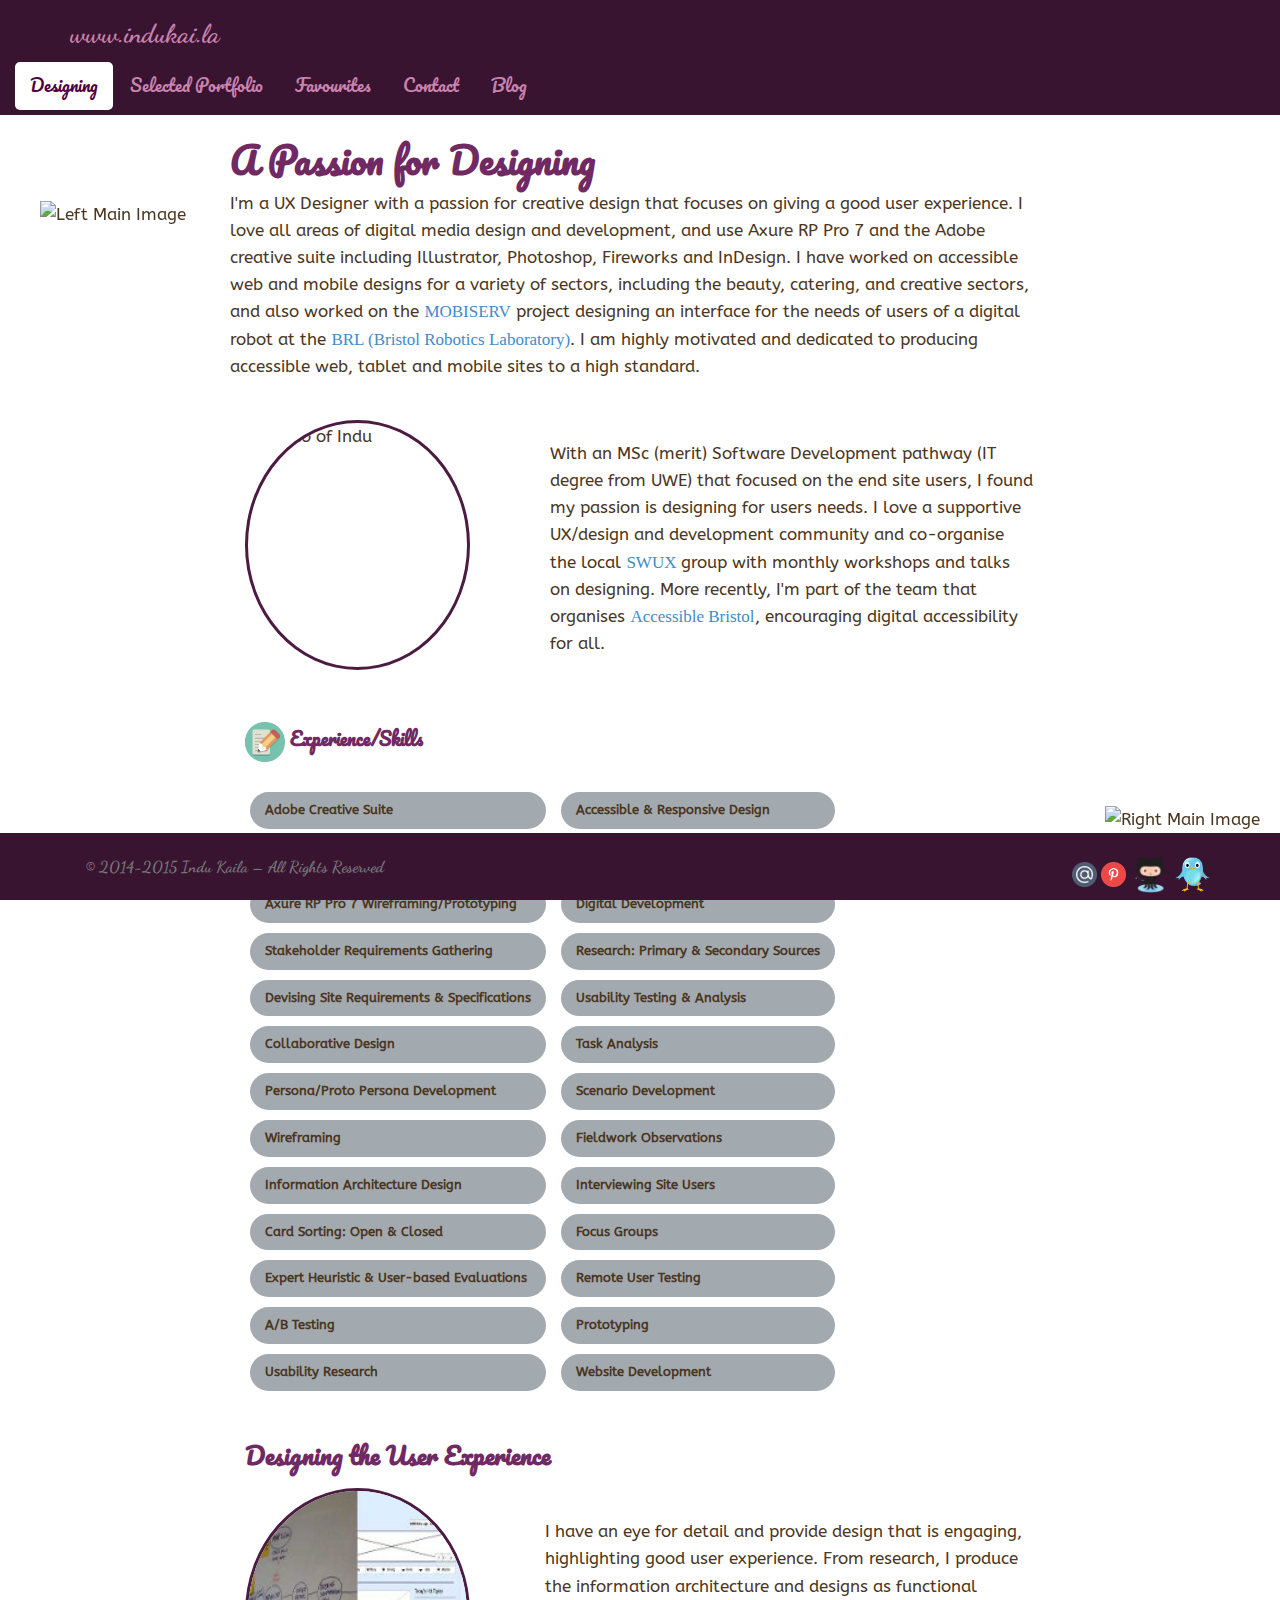
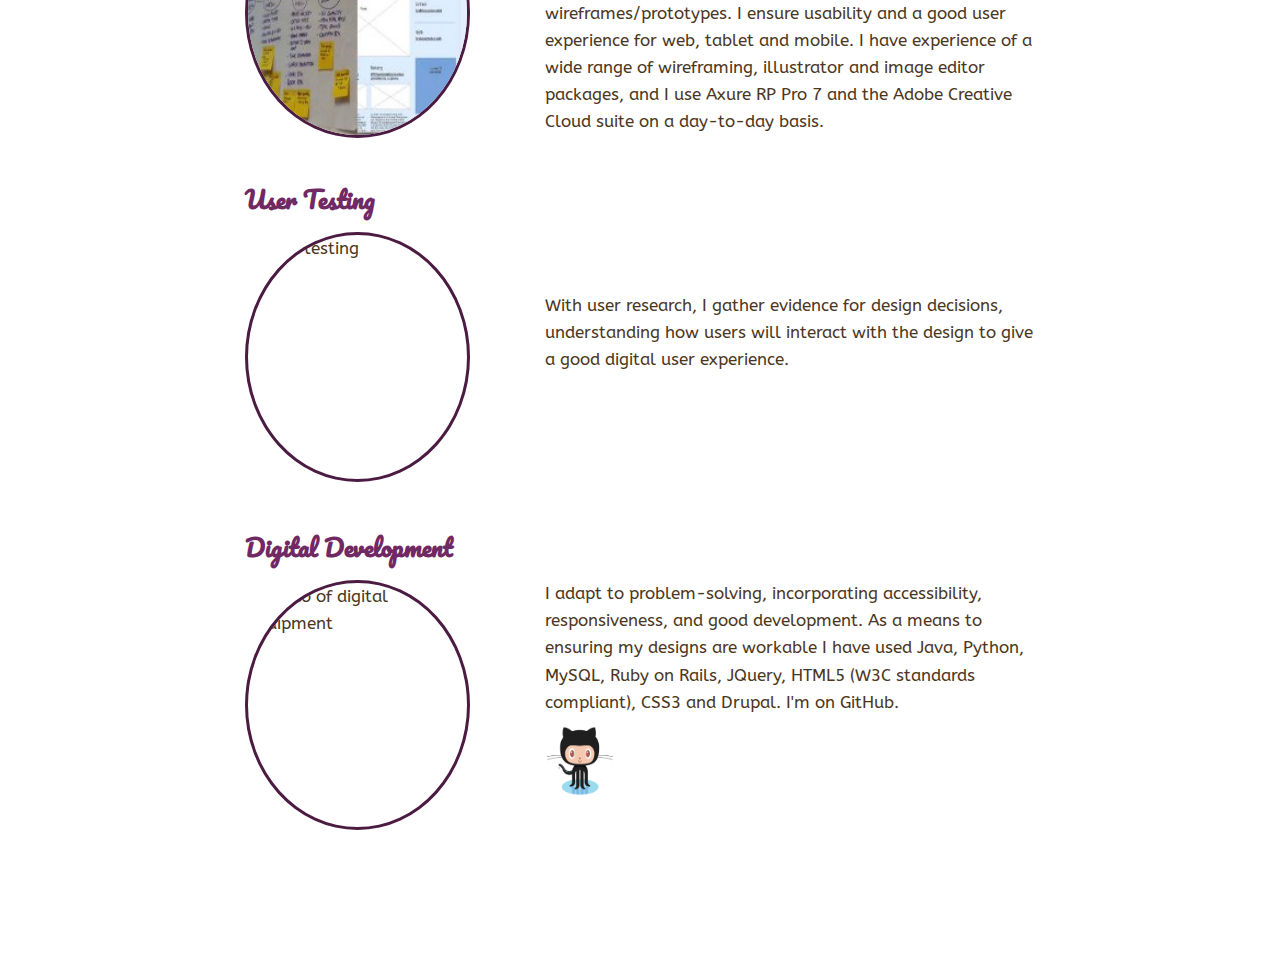
==== commit e7787a66: "Uploaded new files" ====
--- a/OwnWebsite/index.html
+++ b/OwnWebsite/index.html
@@ -60,7 +60,7 @@
 								</div>				
      							<p> With an MSc (merit) Software Development pathway (IT degree  from UWE) that focused on the end site users, I found my passion is designing for users needs. I love a supportive UX/design and development community and co-organise the local <a href="http://www.meetup.com/SWUX-meetup-com/">SWUX</a> group with monthly workshops and talks on designing. More recently, I'm part of the team that organises <a href="http://www.accessiblebristol.org.uk/">Accessible Bristol</a>, encouraging digital accessibility for all.</p>  							
      				<div	class="experience_skills_header"><h4><img width="40" height="40" src="experience_skills.png" alt="Experience/Skills icon"> Experience/Skills</h4></div>
-					<div class="skills_experience_list_location">
+					<div class="skills_experience_list_location_left">
 						<p class="skills_experience_column">Adobe Creative Suite</p>
 						<p class="skills_experience_column">User Centred Design (UCD)</p>
 						<p class="skills_experience_column">Axure RP Pro 7 Wireframing/Prototyping</p>
@@ -75,7 +75,7 @@
 						<p class="skills_experience_column">A/B Testing</p>	
 						<p class="skills_experience_column">Usability Research</p>	
 					</div>
-					<div class="skills_experience_list_location">
+					<div class="skills_experience_list_location_right">
 						<p class="skills_experience_column">Accessible & Responsive Design</p>		
 						<p class="skills_experience_column">Graphic Design</p>
 						<p class="skills_experience_column">Digital Development</p>
--- a/OwnWebsite/indu_kaila.css
+++ b/OwnWebsite/indu_kaila.css
@@ -111,11 +111,18 @@
 
 
 /*layout for the two lists of skills/experience columns*/
-.skills_experience_list_location {
+.skills_experience_list_location_left {
 	 float: left;
-	 margin-bottom: 80px;
-}
-
+	 margin-bottom: 50px;
+}
+
+
+
+/*layout for the two lists of skills/experience columns*/
+.skills_experience_list_location_right {
+	 float: left;
+	 margin-bottom: 50px;
+}
 
 
 
@@ -178,7 +185,7 @@
 
 /*experience skills header on home page*/
 .experience_skills_header {
-	 margin-top: 80px;
+	 margin-top: 50px;
     margin-bottom: 10px;
 }
 
@@ -895,8 +902,8 @@
 text to move below the circular images*/
 @media screen and (max-width: 400px) {	
 .circle_for_indu_photo, .circle_for_design, .circle_for_user_testing, .circle_for_development {
-	 margin-top: 10px;
-    margin-bottom: 10px;
+	 margin-top: 20px;
+    margin-bottom: 20px;
 	 content: "";
     width: 12em;
     display: block;
@@ -907,6 +914,7 @@
 }
 
 
+
 /*responsive layout - catering for differing screen widths/devices, including mobile and tablet*/
 @media screen and (max-width: 400px) {	
 #illustration_me_favourites_location {
